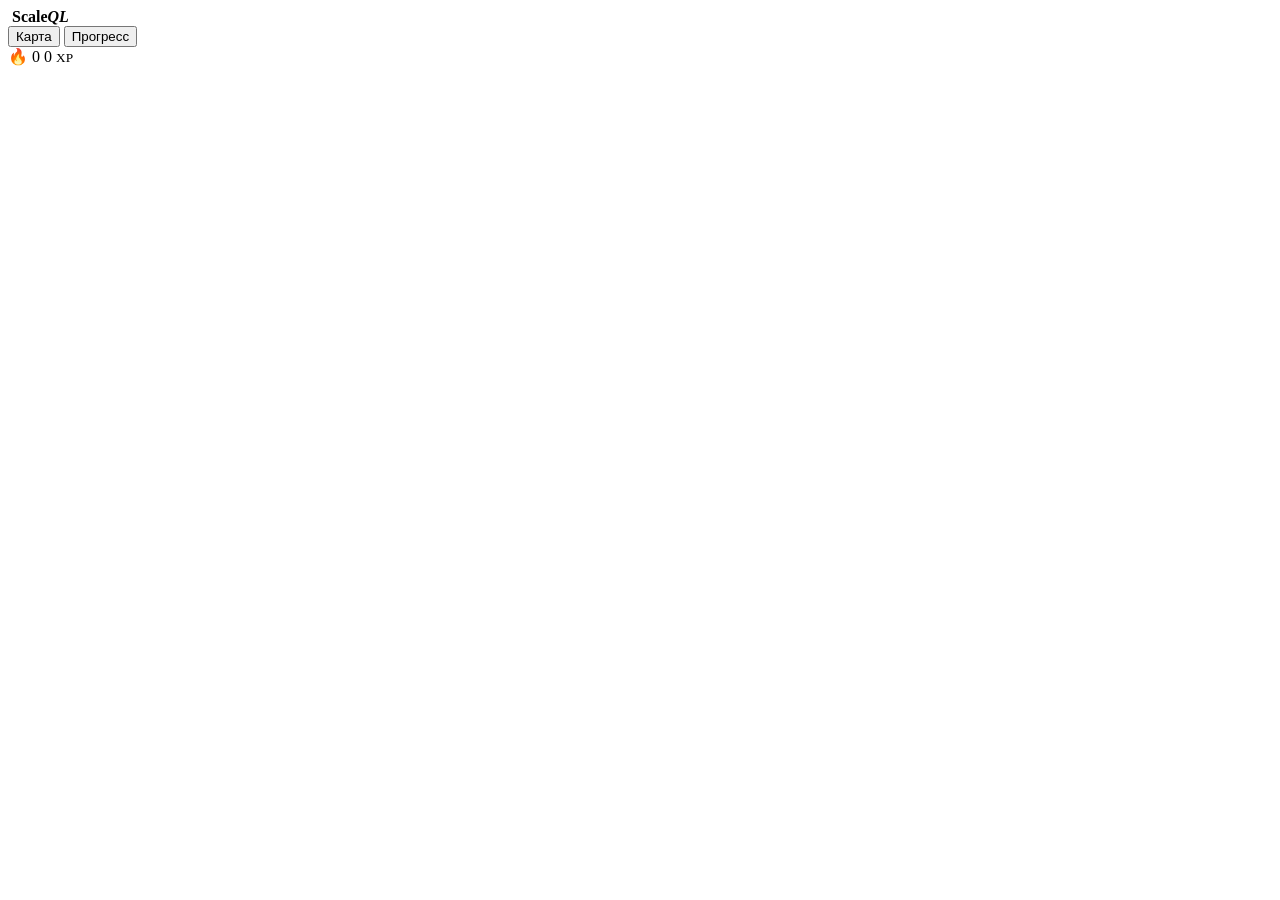
==== platform/static/index.html @ 61014d0f "ScaleQL: тренажёр аналитика на SQL 14 юнитов, 41 задача с автопроверкой, 25 тестов поверх учебной ба" ====
<!doctype html>
<html lang="ru">
<head>
<meta charset="utf-8">
<meta name="viewport" content="width=device-width, initial-scale=1">
<title>ScaleQL — тренажёр аналитика</title>
<link rel="icon" href="/static/logo.svg">
<link rel="stylesheet" href="/static/app.css">
</head>
<body>
<header>
  <div class="brand" onclick="show('map')">
    <img src="/static/logo.svg" alt="">
    <b>Scale<i>QL</i></b>
  </div>
  <div class="tabs">
    <button class="tab" data-v="map" onclick="show('map')">Карта</button>
    <button class="tab" data-v="stats" onclick="show('stats')">Прогресс</button>
  </div>
  <span class="spacer"></span>
  <span class="stat flame" id="streak" title="дней подряд">🔥 0</span>
  <span class="stat xp" id="xp" title="опыт">0 <small>XP</small></span>
</header>
<div id="view"></div>
<script src="/static/app.js"></script>
</body>
</html>
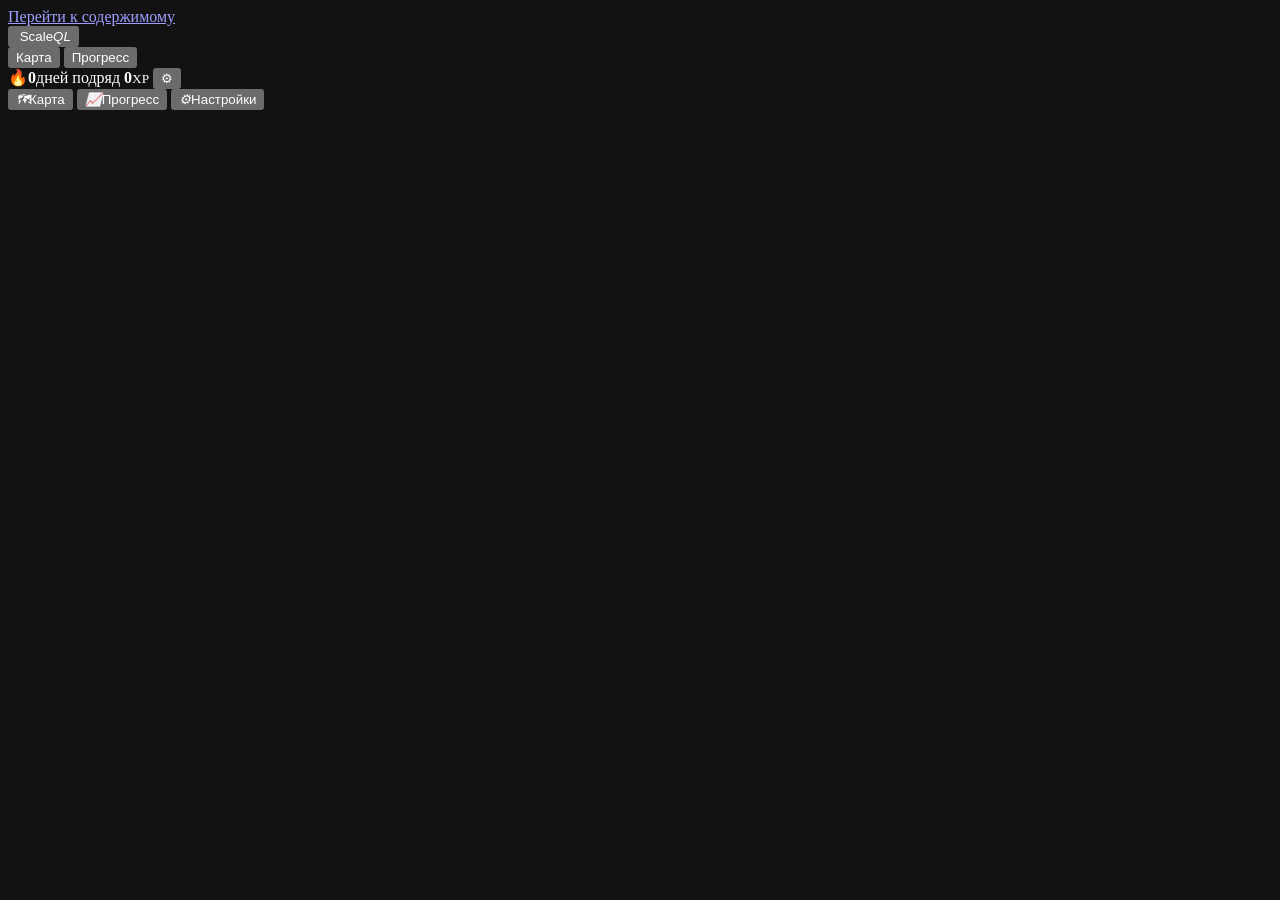
==== commit 22dd5ff1: "Публикация на GitHub Pages, логи напоминаний без chat_id Co-Authored-By: Claude Opus 5 <noreply@anth" ====
--- a/platform/static/index.html
+++ b/platform/static/index.html
@@ -2,26 +2,55 @@
 <html lang="ru">
 <head>
 <meta charset="utf-8">
-<meta name="viewport" content="width=device-width, initial-scale=1">
+<meta name="viewport" content="width=device-width, initial-scale=1, viewport-fit=cover">
+<meta name="color-scheme" content="dark">
+<meta name="theme-color" content="#10131c">
 <title>ScaleQL — тренажёр аналитика</title>
 <link rel="icon" href="/static/logo.svg">
-<link rel="stylesheet" href="/static/app.css">
+<link rel="preload" href="/static/fonts/nunito-cyr.woff2" as="font" type="font/woff2" crossorigin>
+<link rel="stylesheet" href="/static/css/tokens.css">
+<link rel="stylesheet" href="/static/css/base.css">
+<link rel="stylesheet" href="/static/css/components.css">
+<link rel="stylesheet" href="/static/css/views.css">
 </head>
 <body>
-<header>
-  <div class="brand" onclick="show('map')">
+<a class="skip-link" href="#view">Перейти к содержимому</a>
+
+<header class="app-header">
+  <button class="brand" id="brandBtn" aria-label="ScaleQL, на карту курса">
     <img src="/static/logo.svg" alt="">
-    <b>Scale<i>QL</i></b>
+    <span>Scale<i>QL</i></span>
+  </button>
+
+  <nav class="nav" aria-label="Разделы">
+    <button class="nav__item" data-view="map">Карта</button>
+    <button class="nav__item" data-view="stats">Прогресс</button>
+  </nav>
+
+  <span class="spacer"></span>
+
+  <div class="hud">
+    <span class="stat stat--streak" id="hudStreak" title="Дней подряд с занятиями">
+      <span aria-hidden="true">🔥</span><b>0</b><span class="visually-hidden">дней подряд</span>
+    </span>
+    <span class="stat stat--xp" id="hudXp" title="Накопленный опыт">
+      <b>0</b><small>XP</small>
+    </span>
+    <button class="icon-btn" id="settingsBtn" aria-label="Настройки" title="Настройки">⚙</button>
   </div>
-  <div class="tabs">
-    <button class="tab" data-v="map" onclick="show('map')">Карта</button>
-    <button class="tab" data-v="stats" onclick="show('stats')">Прогресс</button>
-  </div>
-  <span class="spacer"></span>
-  <span class="stat flame" id="streak" title="дней подряд">🔥 0</span>
-  <span class="stat xp" id="xp" title="опыт">0 <small>XP</small></span>
 </header>
-<div id="view"></div>
-<script src="/static/app.js"></script>
+
+<main id="view" tabindex="-1"></main>
+
+<nav class="tabbar" aria-label="Разделы">
+  <button class="tabbar__item" data-view="map"><em aria-hidden="true">🗺</em>Карта</button>
+  <button class="tabbar__item" data-view="stats"><em aria-hidden="true">📈</em>Прогресс</button>
+  <button class="tabbar__item" data-view="settings"><em aria-hidden="true">⚙</em>Настройки</button>
+</nav>
+
+<div class="toasts" id="toasts" role="status" aria-live="polite"></div>
+<dialog class="dialog" id="dialog" aria-labelledby="dialogTitle"></dialog>
+
+<script type="module" src="/static/js/app.js"></script>
 </body>
 </html>
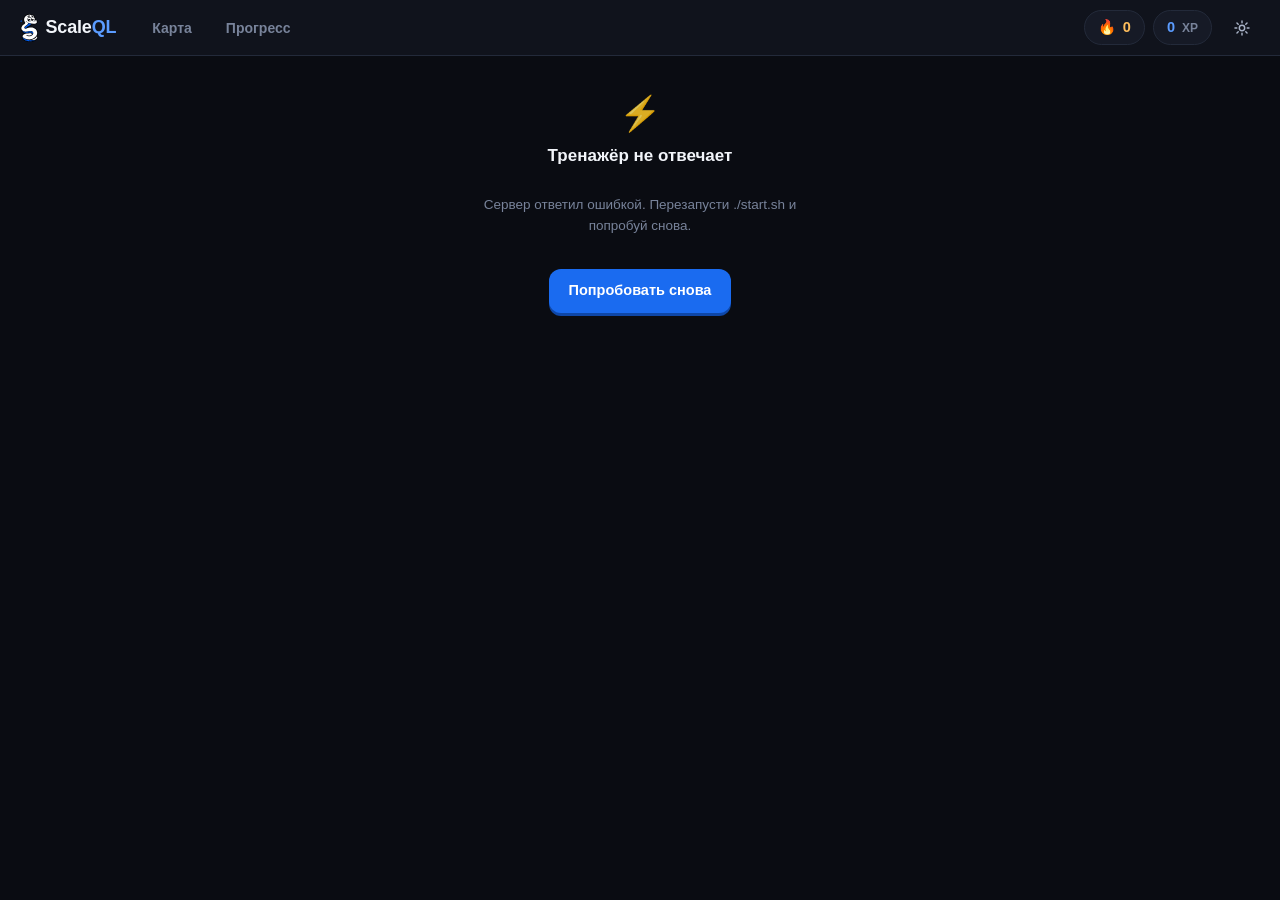
==== commit 3cbcbb18: "Редизайн интерфейса: шаги урока, дизайн-система, общий фронтенд Урок больше не выводится простынёй: " ====
--- a/platform/static/index.html
+++ b/platform/static/index.html
@@ -6,19 +6,31 @@
 <meta name="color-scheme" content="dark">
 <meta name="theme-color" content="#10131c">
 <title>ScaleQL — тренажёр аналитика</title>
-<link rel="icon" href="/static/logo.svg">
-<link rel="preload" href="/static/fonts/nunito-cyr.woff2" as="font" type="font/woff2" crossorigin>
-<link rel="stylesheet" href="/static/css/tokens.css">
-<link rel="stylesheet" href="/static/css/base.css">
-<link rel="stylesheet" href="/static/css/components.css">
-<link rel="stylesheet" href="/static/css/views.css">
+<meta name="description" content="Тренажёр SQL для аналитика данных: короткие уроки, задачи с автопроверкой и вопросы поверх настоящей базы.">
+<link rel="icon" href="logo.svg">
+<link rel="preload" href="fonts/nunito-cyr.woff2" as="font" type="font/woff2" crossorigin>
+<link rel="stylesheet" href="css/tokens.css">
+<link rel="stylesheet" href="css/base.css">
+<link rel="stylesheet" href="css/components.css">
+<link rel="stylesheet" href="css/views.css">
 </head>
 <body>
 <a class="skip-link" href="#view">Перейти к содержимому</a>
 
+<!-- Экран первой загрузки. Нужен только версии с базой в браузере:
+     движок весит несколько мегабайт, и молчать эти секунды нельзя. -->
+<div class="boot" id="boot" hidden>
+  <div class="boot__card">
+    <img class="boot__logo" src="logo.svg" alt="">
+    <b class="boot__brand">Scale<i>QL</i></b>
+    <p class="boot__msg" id="bootMsg">Загружаю движок базы…</p>
+    <div class="progress progress--lg boot__bar"><i class="progress__fill" id="bootBar" style="width:8%"></i></div>
+  </div>
+</div>
+
 <header class="app-header">
   <button class="brand" id="brandBtn" aria-label="ScaleQL, на карту курса">
-    <img src="/static/logo.svg" alt="">
+    <img src="logo.svg" alt="">
     <span>Scale<i>QL</i></span>
   </button>
 
@@ -36,21 +48,21 @@
     <span class="stat stat--xp" id="hudXp" title="Накопленный опыт">
       <b>0</b><small>XP</small>
     </span>
-    <button class="icon-btn" id="settingsBtn" aria-label="Настройки" title="Настройки">⚙</button>
+    <button class="icon-btn" id="settingsBtn" aria-label="Настройки" title="Настройки"><svg viewBox="0 0 20 20" width="18" height="18" fill="none" stroke="currentColor" stroke-width="1.6" stroke-linecap="round" aria-hidden="true"><circle cx="10" cy="10" r="3"/><path d="M10 2.2v2M10 15.8v2M2.2 10h2M15.8 10h2M4.4 4.4l1.4 1.4M14.2 14.2l1.4 1.4M15.6 4.4l-1.4 1.4M5.8 14.2l-1.4 1.4"/></svg></button>
   </div>
 </header>
 
 <main id="view" tabindex="-1"></main>
 
 <nav class="tabbar" aria-label="Разделы">
-  <button class="tabbar__item" data-view="map"><em aria-hidden="true">🗺</em>Карта</button>
-  <button class="tabbar__item" data-view="stats"><em aria-hidden="true">📈</em>Прогресс</button>
-  <button class="tabbar__item" data-view="settings"><em aria-hidden="true">⚙</em>Настройки</button>
+  <button class="tabbar__item" data-view="map"><em aria-hidden="true"><svg viewBox="0 0 20 20" width="20" height="20" fill="none" stroke="currentColor" stroke-width="1.6" stroke-linejoin="round" aria-hidden="true"><path d="M2.6 5.4 7.4 3.4l5.2 2.2 4.8-2v11.2l-4.8 2-5.2-2.2-4.8 2z"/><path d="M7.4 3.4v13.2M12.6 5.6v13"/></svg></em>Карта</button>
+  <button class="tabbar__item" data-view="stats"><em aria-hidden="true"><svg viewBox="0 0 20 20" width="20" height="20" fill="none" stroke="currentColor" stroke-width="1.8" stroke-linecap="round" aria-hidden="true"><path d="M3.4 16.6h13.2M6 13.6V9M10 13.6V3.8M14 13.6v-3"/></svg></em>Прогресс</button>
+  <button class="tabbar__item" data-view="settings"><em aria-hidden="true"><svg viewBox="0 0 20 20" width="18" height="18" fill="none" stroke="currentColor" stroke-width="1.6" stroke-linecap="round" aria-hidden="true"><circle cx="10" cy="10" r="3"/><path d="M10 2.2v2M10 15.8v2M2.2 10h2M15.8 10h2M4.4 4.4l1.4 1.4M14.2 14.2l1.4 1.4M15.6 4.4l-1.4 1.4M5.8 14.2l-1.4 1.4"/></svg></em>Настройки</button>
 </nav>
 
 <div class="toasts" id="toasts" role="status" aria-live="polite"></div>
 <dialog class="dialog" id="dialog" aria-labelledby="dialogTitle"></dialog>
 
-<script type="module" src="/static/js/app.js"></script>
+<script type="module" src="js/app.js"></script>
 </body>
 </html>
--- a/platform/static/css/tokens.css
+++ b/platform/static/css/tokens.css
@@ -0,0 +1,102 @@
+/* ScaleQL · design tokens
+   Одно место, где живут цвет, размер, ритм и движение.
+   В компонентах не должно быть ни одного «случайного» значения. */
+
+:root{
+  /* ── палитра: нейтрали ────────────────────────────────── */
+  --c-bg:        #0a0c12;   /* фон приложения                */
+  --c-elev-1:    #10131c;   /* шапка, карточки               */
+  --c-elev-2:    #161a26;   /* поля ввода, вложенные блоки   */
+  --c-elev-3:    #1e2434;   /* hover, чипы                   */
+  --c-code:      #070910;   /* редактор и блоки кода         */
+  --c-line:      #232a3a;
+  --c-line-hi:   #313a50;
+
+  --c-tx:        #f2f5fa;   /* основной текст                */
+  --c-tx-2:      #a8b2c6;   /* вторичный, 9.9:1              */
+  --c-tx-3:      #78839a;   /* подписи, 5.5:1                */
+
+  /* ── палитра: смысловые цвета ─────────────────────────── */
+  --brand-800:   #0e47a8;   /* тень «нажатия»                */
+  --brand-600:   #1a6bf0;   /* фон основной кнопки, 4.8:1 с белым */
+  --brand-500:   #2f80ff;   /* hover                         */
+  --brand-400:   #5b9cff;   /* текст и иконки на тёмном      */
+  --brand-tint:  rgba(47,128,255,.13);
+  --brand-tint-2:rgba(47,128,255,.24);
+
+  --ok-800:      #0f6b3a;
+  --ok-600:      #17914f;
+  --ok-500:      #22b567;
+  --ok-400:      #4bd68b;
+  --ok-tint:     rgba(34,181,103,.13);
+
+  --warn-500:    #f0a02c;
+  --warn-400:    #ffbe5c;
+  --warn-tint:   rgba(240,160,44,.14);
+
+  --bad-800:     #8a2727;
+  --bad-600:     #c93b3b;
+  --bad-500:     #e05252;
+  --bad-400:     #ff8b8b;
+  --bad-tint:    rgba(224,82,82,.13);
+
+  /* подсветка синтаксиса */
+  --syn-kw:  #6cc4ff;
+  --syn-fn:  #c9a6ff;
+  --syn-str: #8fe388;
+  --syn-num: #ffb86b;
+  --syn-com: #5f6a79;
+
+  /* ── шрифты ───────────────────────────────────────────── */
+  --font: Nunito, -apple-system, BlinkMacSystemFont, "Segoe UI", Roboto, sans-serif;
+  --mono: ui-monospace, SFMono-Regular, Menlo, Consolas, monospace;
+
+  --fs-display: clamp(26px, 5.2vw, 34px);
+  --fs-h1:      clamp(22px, 4.4vw, 27px);
+  --fs-h2:      clamp(19px, 3.4vw, 22px);
+  --fs-h3:      17px;
+  --fs-body:    15.5px;
+  --fs-sm:      13.5px;
+  --fs-xs:      12px;
+  --fs-code:    13.4px;
+
+  --lh-tight: 1.2;
+  --lh-head:  1.28;
+  --lh-body:  1.62;
+
+  --w-reg: 400; --w-med: 600; --w-bold: 700; --w-black: 800;
+  --track-caps: .09em;
+
+  /* ── ритм ─────────────────────────────────────────────── */
+  --sp-1: 4px;  --sp-2: 8px;  --sp-3: 12px; --sp-4: 16px;
+  --sp-5: 20px; --sp-6: 24px; --sp-7: 32px; --sp-8: 40px;
+  --sp-9: 48px; --sp-10: 64px;
+
+  /* ── форма ────────────────────────────────────────────── */
+  --r-sm: 8px; --r-md: 12px; --r-lg: 16px; --r-xl: 20px; --r-full: 999px;
+
+  --sh-sm: 0 1px 2px rgba(0,0,0,.35);
+  --sh-md: 0 6px 18px -6px rgba(0,0,0,.55);
+  --sh-lg: 0 18px 42px -14px rgba(0,0,0,.7);
+  --push:  0 3px 0 #080a10;          /* «объём» кнопки       */
+
+  --ring: 0 0 0 2px var(--c-bg), 0 0 0 4px var(--brand-400);
+
+  /* ── движение ─────────────────────────────────────────── */
+  --dur-1: 110ms; --dur-2: 190ms; --dur-3: 320ms;
+  --ease: cubic-bezier(.32,.72,.32,1);
+  --ease-out: cubic-bezier(.16,1,.3,1);
+
+  /* ── размеры каркаса ──────────────────────────────────── */
+  --header-h: 56px;
+  --tabbar-h: 60px;
+  --measure: 68ch;          /* комфортная длина строки       */
+  --col-narrow: 620px;
+  --col-wide: 900px;
+  --tap: 44px;              /* минимальная кнопка под палец  */
+  --safe-b: env(safe-area-inset-bottom, 0px);
+}
+
+@media (prefers-reduced-motion: reduce){
+  :root{ --dur-1: 0ms; --dur-2: 0ms; --dur-3: 0ms; }
+}
--- a/platform/static/css/base.css
+++ b/platform/static/css/base.css
@@ -0,0 +1,93 @@
+/* ScaleQL · база: сброс, типографика, оформление учебного текста */
+
+@import url('/static/fonts/nunito.css');
+
+*,*::before,*::after{ box-sizing:border-box }
+html{ height:100%; -webkit-text-size-adjust:100% }
+
+body{
+  min-height:100%; margin:0;
+  background:var(--c-bg); color:var(--c-tx);
+  font:var(--w-reg) var(--fs-body)/var(--lh-body) var(--font);
+  -webkit-font-smoothing:antialiased; text-rendering:optimizeLegibility;
+  display:flex; flex-direction:column; height:100%; overflow:hidden;
+}
+
+h1,h2,h3,h4{ margin:0; font-weight:var(--w-black); letter-spacing:-.015em; line-height:var(--lh-head) }
+h1{ font-size:var(--fs-h1) } h2{ font-size:var(--fs-h2) } h3{ font-size:var(--fs-h3) }
+p{ margin:0 0 var(--sp-3) }
+b,strong{ font-weight:var(--w-black) }
+a{ color:var(--brand-400) }
+img,svg{ max-width:100% }
+button,input,select,textarea{ font-family:inherit; font-size:inherit; color:inherit }
+button{ cursor:pointer }
+code,pre,.mono{ font-family:var(--mono) }
+ul,ol{ margin:0 0 var(--sp-3); padding-left:1.25em }
+li{ margin-bottom:var(--sp-1) }
+
+:focus{ outline:none }
+:focus-visible{ box-shadow:var(--ring); border-radius:var(--r-sm) }
+
+::selection{ background:var(--brand-tint-2); color:#fff }
+
+/* полосы прокрутки — тише и тоньше */
+*{ scrollbar-width:thin; scrollbar-color:var(--c-line-hi) transparent }
+::-webkit-scrollbar{ width:10px; height:10px }
+::-webkit-scrollbar-thumb{ background:var(--c-line-hi); border:3px solid transparent;
+  background-clip:content-box; border-radius:var(--r-full) }
+::-webkit-scrollbar-thumb:hover{ background:#3d4763; background-clip:content-box }
+::-webkit-scrollbar-track{ background:transparent }
+
+.visually-hidden{
+  position:absolute; width:1px; height:1px; margin:-1px; padding:0;
+  overflow:hidden; clip:rect(0 0 0 0); white-space:nowrap; border:0;
+}
+.skip-link{
+  position:absolute; left:var(--sp-3); top:-100px; z-index:100;
+  background:var(--brand-600); color:#fff; font-weight:var(--w-black);
+  padding:var(--sp-3) var(--sp-4); border-radius:var(--r-md);
+  transition:top var(--dur-2) var(--ease);
+}
+.skip-link:focus{ top:var(--sp-3) }
+
+/* ── учебный текст (HTML приходит из curriculum.py) ────── */
+.prose{ max-width:var(--measure) }
+.prose > p{ color:#dbe1ec; margin:0 0 var(--sp-4) }
+.prose > p:last-child{ margin-bottom:0 }
+.prose h3{ margin:var(--sp-6) 0 var(--sp-3); font-size:var(--fs-h3) }
+.prose code{
+  background:var(--c-elev-3); color:#bcd9ff; border:1px solid var(--c-line);
+  padding:1px 6px; border-radius:var(--r-sm); font-size:.87em; white-space:nowrap;
+}
+/* правило-акцент */
+.prose p.rule, .prose .rule{
+  border-left:3px solid var(--brand-500);
+  background:var(--brand-tint);
+  border-radius:0 var(--r-md) var(--r-md) 0;
+  padding:var(--sp-3) var(--sp-4);
+  color:#d8e6ff; margin:0 0 var(--sp-4);
+}
+.prose p.rule code, .prose .rule code{ background:rgba(0,0,0,.28) }
+/* таблица-глоссарий */
+.prose table.g{ border-collapse:collapse; width:100%; margin:0 0 var(--sp-4) }
+.prose table.g td{
+  border-top:1px solid var(--c-line); padding:var(--sp-2) var(--sp-2);
+  color:#dbe1ec; font-size:var(--fs-sm); line-height:1.5; vertical-align:top;
+}
+.prose table.g tr:first-child td{ border-top:0 }
+.prose table.g td:first-child{ width:34%; white-space:nowrap }
+/* каркас конструкции */
+.prose pre.skel{
+  background:var(--c-code); border:1px solid var(--c-line); border-radius:var(--r-md);
+  padding:var(--sp-3) var(--sp-4); margin:0 0 var(--sp-4);
+  font-size:var(--fs-code); color:#9fb0c4; overflow-x:auto; line-height:1.6;
+}
+/* схема */
+.prose figure.dia{
+  margin:0 0 var(--sp-5); padding:var(--sp-4);
+  background:var(--c-elev-2); border:1px solid var(--c-line); border-radius:var(--r-lg);
+}
+.prose figure.dia svg{ width:100%; height:auto; display:block }
+.prose figure.dia figcaption{
+  margin-top:var(--sp-3); color:var(--c-tx-3); font-size:var(--fs-sm); line-height:1.5;
+}
--- a/platform/static/css/components.css
+++ b/platform/static/css/components.css
@@ -0,0 +1,331 @@
+/* ScaleQL · компоненты. Всё, что встречается больше одного раза. */
+
+/* ══ КНОПКИ ═══════════════════════════════════════════════ */
+.btn{
+  --btn-bg:var(--c-elev-3); --btn-tx:var(--c-tx); --btn-shadow:var(--push);
+  position:relative; display:inline-flex; align-items:center; justify-content:center;
+  gap:var(--sp-2); min-height:var(--tap);
+  padding:var(--sp-3) var(--sp-5);
+  background:var(--btn-bg); color:var(--btn-tx);
+  border:0; border-radius:var(--r-md);
+  font-weight:var(--w-black); font-size:14.5px; line-height:1.15; white-space:nowrap;
+  box-shadow:var(--btn-shadow);
+  transition:transform var(--dur-1) var(--ease), filter var(--dur-1) var(--ease),
+             box-shadow var(--dur-1) var(--ease), background var(--dur-1) var(--ease);
+}
+.btn:hover:not(:disabled){ filter:brightness(1.14) }
+.btn:active:not(:disabled){ transform:translateY(3px); box-shadow:0 0 0 var(--btn-shadow-c, #080a10) }
+.btn:disabled{ opacity:.42; cursor:not-allowed; box-shadow:none; transform:none }
+
+.btn--primary{ --btn-bg:var(--brand-600); --btn-tx:#fff; --btn-shadow:0 3px 0 var(--brand-800); --btn-shadow-c:var(--brand-800) }
+.btn--success{ --btn-bg:var(--ok-600); --btn-tx:#fff; --btn-shadow:0 3px 0 var(--ok-800);   --btn-shadow-c:var(--ok-800) }
+.btn--danger { --btn-bg:var(--bad-600); --btn-tx:#fff; --btn-shadow:0 3px 0 var(--bad-800); --btn-shadow-c:var(--bad-800) }
+.btn--ghost{
+  --btn-bg:transparent; --btn-tx:var(--c-tx-2); --btn-shadow:none;
+  border:1px solid var(--c-line);
+}
+.btn--ghost:hover:not(:disabled){ background:var(--c-elev-2); color:var(--c-tx); filter:none }
+.btn--ghost:active:not(:disabled){ transform:none; box-shadow:none }
+.btn--quiet{
+  --btn-bg:transparent; --btn-tx:var(--c-tx-3); --btn-shadow:none;
+  min-height:auto; padding:var(--sp-2) var(--sp-3); font-weight:var(--w-bold); font-size:var(--fs-sm);
+}
+.btn--quiet:hover:not(:disabled){ color:var(--c-tx); background:var(--c-elev-2); filter:none }
+.btn--quiet:active:not(:disabled){ transform:none; box-shadow:none }
+.btn--sm{ min-height:36px; padding:var(--sp-2) var(--sp-3); font-size:var(--fs-sm); border-radius:var(--r-sm) }
+.btn--lg{ min-height:52px; padding:var(--sp-4) var(--sp-6); font-size:16.5px; border-radius:var(--r-lg) }
+.btn--block{ width:100% }
+.btn__icon{ font-size:1.1em; line-height:1 }
+
+/* иконочная кнопка */
+.icon-btn{
+  display:inline-grid; place-items:center; width:var(--tap); height:var(--tap);
+  background:transparent; border:0; border-radius:var(--r-md);
+  color:var(--c-tx-2); font-size:18px; line-height:1;
+  transition:background var(--dur-1) var(--ease), color var(--dur-1) var(--ease);
+}
+.icon-btn:hover{ background:var(--c-elev-2); color:var(--c-tx) }
+
+/* ══ КАРТОЧКИ ═════════════════════════════════════════════ */
+.card{
+  background:var(--c-elev-1); border:1px solid var(--c-line);
+  border-radius:var(--r-lg); padding:var(--sp-5);
+}
+.card--flat{ background:var(--c-elev-2) }
+.card--pad-sm{ padding:var(--sp-4) }
+.card__head{ display:flex; align-items:center; gap:var(--sp-3); margin-bottom:var(--sp-4) }
+.card__title{ margin:0 0 6px; font-size:var(--fs-h3); font-weight:var(--w-black) }
+.card__sub{ margin:0 0 var(--sp-3); color:var(--c-tx-3); font-size:var(--fs-sm); line-height:1.55 }
+
+/* ══ ПОДПИСИ, БЕЙДЖИ, ЧИПЫ ════════════════════════════════ */
+.label{
+  font-size:var(--fs-xs); font-weight:var(--w-black);
+  letter-spacing:var(--track-caps); text-transform:uppercase; color:var(--c-tx-3);
+}
+.badge{
+  display:inline-flex; align-items:center; gap:6px;
+  padding:4px 10px; border-radius:var(--r-full);
+  background:var(--c-elev-3); color:var(--c-tx-2);
+  font-size:var(--fs-xs); font-weight:var(--w-black); line-height:1.5; white-space:nowrap;
+}
+.badge--brand{ background:var(--brand-tint); color:var(--brand-400) }
+.badge--ok   { background:var(--ok-tint);    color:var(--ok-400) }
+.badge--warn { background:var(--warn-tint);  color:var(--warn-400) }
+.badge--bad  { background:var(--bad-tint);   color:var(--bad-400) }
+
+.chip{
+  display:inline-flex; align-items:center; gap:6px; min-height:32px;
+  padding:0 10px; border-radius:var(--r-sm);
+  background:var(--c-elev-1); border:1px solid var(--c-line);
+  color:#a9bad2; font-family:var(--mono); font-size:var(--fs-xs);
+  transition:border-color var(--dur-1) var(--ease), color var(--dur-1) var(--ease);
+}
+button.chip:hover{ border-color:var(--brand-500); color:#d3e6ff }
+
+/* показатель в шапке */
+.stat{
+  display:inline-flex; align-items:center; gap:7px;
+  padding:6px 13px; border-radius:var(--r-full);
+  background:var(--c-elev-2); border:1px solid var(--c-line);
+  font-weight:var(--w-black); font-size:14.5px; line-height:1.5; white-space:nowrap;
+}
+.stat--streak{ color:var(--warn-400) }
+.stat--xp{ color:var(--brand-400) }
+.stat small{ color:var(--c-tx-3); font-size:var(--fs-xs); font-weight:var(--w-bold) }
+.stat.is-bumped{ animation:bump var(--dur-3) var(--ease-out) }
+@keyframes bump{ 0%{transform:scale(1)} 40%{transform:scale(1.16)} 100%{transform:scale(1)} }
+
+/* ══ ПРОГРЕСС ═════════════════════════════════════════════ */
+.progress{
+  --h:8px;
+  height:var(--h); border-radius:var(--r-full);
+  background:var(--c-elev-3); overflow:hidden;
+}
+.progress__fill{
+  display:block; height:100%; border-radius:var(--r-full);
+  background:linear-gradient(90deg, var(--brand-600), var(--brand-500));
+  transition:width var(--dur-3) var(--ease-out);
+}
+.progress--ok .progress__fill{ background:linear-gradient(90deg, var(--ok-600), var(--ok-500)) }
+.progress--warm .progress__fill{ background:linear-gradient(90deg, var(--warn-500), var(--warn-400)) }
+.progress--lg{ --h:12px }
+.progress--muted .progress__fill{ background:var(--c-line-hi) }
+
+.progress-row{ display:flex; align-items:center; gap:var(--sp-3) }
+.progress-row .progress{ flex:1 }
+.progress-row__num{ font-size:var(--fs-sm); font-weight:var(--w-black); color:var(--c-tx-2); white-space:nowrap }
+
+/* кольцо дневной цели */
+.ring{ display:grid; place-items:center; position:relative; width:76px; height:76px; flex:0 0 auto }
+.ring svg{ transform:rotate(-90deg); width:100%; height:100% }
+.ring__track{ fill:none; stroke:var(--c-elev-3); stroke-width:8 }
+.ring__bar{ fill:none; stroke:var(--warn-500); stroke-width:8; stroke-linecap:round;
+  transition:stroke-dashoffset var(--dur-3) var(--ease-out) }
+.ring.is-done .ring__bar{ stroke:var(--ok-500) }
+.ring__val{ position:absolute; font-weight:var(--w-black); font-size:16px; line-height:1 }
+.ring__val small{ display:block; font-size:10px; color:var(--c-tx-3); margin-top:2px; letter-spacing:.04em }
+
+/* ══ ПОЛЯ ВВОДА ═══════════════════════════════════════════ */
+.field{ display:flex; flex-direction:column; gap:6px }
+.field__label{ font-size:var(--fs-sm); font-weight:var(--w-black); color:var(--c-tx-2) }
+.field__hint{ font-size:var(--fs-xs); color:var(--c-tx-3) }
+.field__error{ font-size:var(--fs-xs); color:var(--bad-400); font-weight:var(--w-bold) }
+.input{
+  min-height:var(--tap); padding:var(--sp-2) var(--sp-3);
+  background:var(--c-elev-2); border:1px solid var(--c-line); border-radius:var(--r-md);
+  color:var(--c-tx); font-weight:var(--w-bold);
+  transition:border-color var(--dur-1) var(--ease);
+}
+.input:hover{ border-color:var(--c-line-hi) }
+.input:focus-visible{ border-color:var(--brand-500); box-shadow:0 0 0 3px var(--brand-tint) }
+.input--num{ width:96px }
+.input[aria-invalid="true"]{ border-color:var(--bad-500) }
+
+/* ══ СООБЩЕНИЯ ════════════════════════════════════════════ */
+.alert{
+  display:flex; gap:var(--sp-3); align-items:flex-start;
+  padding:var(--sp-3) var(--sp-4); border-radius:var(--r-md);
+  border:1px solid var(--c-line); background:var(--c-elev-2); color:#d3dbe8;
+  font-size:14.4px; line-height:1.55;
+}
+.alert__icon{ flex:0 0 auto; font-size:16px; line-height:1.4 }
+.alert__body{ min-width:0; flex:1 }
+.alert__title{ font-weight:var(--w-black); display:block; margin-bottom:2px }
+.alert--ok  { background:var(--ok-tint);  border-color:rgba(34,181,103,.35); color:#c8f0da }
+.alert--bad { background:var(--bad-tint); border-color:rgba(224,82,82,.35);  color:#f6cfcf }
+.alert--info{ background:var(--brand-tint); border-color:rgba(47,128,255,.3); color:#d4e5ff }
+.alert--warn{ background:var(--warn-tint); border-color:rgba(240,160,44,.3); color:#f7e0bd }
+.alert details{ margin-top:var(--sp-2) }
+.alert summary{ cursor:pointer; font-size:var(--fs-xs); font-weight:var(--w-black);
+  color:var(--c-tx-3); letter-spacing:.02em }
+.alert summary:hover{ color:var(--c-tx-2) }
+.alert pre{
+  margin:var(--sp-2) 0 0; padding:var(--sp-2) var(--sp-3);
+  background:rgba(0,0,0,.35); border-radius:var(--r-sm);
+  font-size:var(--fs-xs); color:#b9c4d4; white-space:pre-wrap; word-break:break-word;
+}
+
+/* подсказка к задаче */
+.hint{
+  display:flex; gap:var(--sp-3); padding:var(--sp-3) var(--sp-4);
+  background:var(--warn-tint); border:1px solid rgba(240,160,44,.28);
+  border-radius:var(--r-md); color:#f2ddb9; font-size:14.4px; line-height:1.55;
+  animation:slide-in var(--dur-2) var(--ease-out);
+}
+.hint b{ color:var(--warn-400) }
+@keyframes slide-in{ from{ opacity:0; transform:translateY(-6px) } to{ opacity:1; transform:none } }
+
+/* ══ ТЕСТ: ВАРИАНТЫ ОТВЕТА ════════════════════════════════ */
+.options{ display:flex; flex-direction:column; gap:var(--sp-2); margin:0 0 var(--sp-4) }
+.option{
+  display:flex; align-items:flex-start; gap:var(--sp-3);
+  width:100%; min-height:var(--tap); padding:var(--sp-3) var(--sp-4);
+  text-align:left; background:var(--c-elev-2);
+  border:2px solid var(--c-line); border-radius:var(--r-md);
+  color:var(--c-tx); font-size:15px; font-weight:var(--w-med); line-height:1.5;
+  transition:border-color var(--dur-1) var(--ease), background var(--dur-1) var(--ease),
+             transform var(--dur-1) var(--ease);
+}
+.option:hover:not(:disabled){ border-color:var(--c-line-hi); background:var(--c-elev-3) }
+.option:active:not(:disabled){ transform:scale(.99) }
+.option:disabled{ cursor:default }
+.option__key{
+  flex:0 0 auto; display:grid; place-items:center;
+  width:24px; height:24px; margin-top:1px; border-radius:var(--r-sm);
+  background:var(--c-elev-3); color:var(--c-tx-3);
+  font-size:var(--fs-xs); font-weight:var(--w-black);
+}
+.option__text{ flex:1; min-width:0 }
+.option__mark{ flex:0 0 auto; font-size:16px; line-height:1.4; opacity:0 }
+.option.is-right{ border-color:var(--ok-500); background:var(--ok-tint) }
+.option.is-right .option__key{ background:var(--ok-600); color:#fff }
+.option.is-right .option__mark{ opacity:1; color:var(--ok-400) }
+.option.is-wrong{ border-color:var(--bad-500); background:var(--bad-tint) }
+.option.is-wrong .option__key{ background:var(--bad-600); color:#fff }
+.option.is-wrong .option__mark{ opacity:1; color:var(--bad-400) }
+.option.is-right.is-picked{ animation:pop-ok var(--dur-3) var(--ease-out) }
+@keyframes pop-ok{ 0%{transform:scale(1)} 45%{transform:scale(1.02)} 100%{transform:scale(1)} }
+
+/* ══ КОД И ТАБЛИЦЫ ════════════════════════════════════════ */
+.code{
+  margin:0; padding:var(--sp-4); background:var(--c-code);
+  border-radius:var(--r-md); overflow-x:auto;
+  font-size:var(--fs-code); line-height:1.62; color:var(--c-tx);
+}
+/* подсветка общая для блоков кода и слоя редактора */
+.code .k, .editor__hl .k{ color:var(--syn-kw); font-weight:var(--w-bold) }
+.code .s, .editor__hl .s{ color:var(--syn-str) }
+.code .n, .editor__hl .n{ color:var(--syn-num) }
+.code .f, .editor__hl .f{ color:var(--syn-fn) }
+.code .c, .editor__hl .c{ color:var(--syn-com); font-style:italic }
+
+.table-wrap{ overflow:auto; border:1px solid var(--c-line); border-radius:var(--r-md); max-height:42vh }
+.table{ border-collapse:collapse; width:100%; font-size:var(--fs-sm) }
+.table th{
+  position:sticky; top:0; z-index:1;
+  background:var(--c-elev-3); color:#b3bed1; text-align:left;
+  padding:var(--sp-2) var(--sp-3); border-bottom:1px solid var(--c-line);
+  font-weight:var(--w-black); white-space:nowrap;
+}
+.table td{
+  padding:7px var(--sp-3); border-bottom:1px solid rgba(255,255,255,.045);
+  white-space:nowrap; font-family:var(--mono); font-size:12.6px; color:#dbe1ec;
+}
+.table tr:last-child td{ border-bottom:0 }
+.table tbody tr:hover td{ background:rgba(255,255,255,.028) }
+.table .null{ color:var(--c-tx-3); font-style:italic }
+.table-note{ margin-top:var(--sp-2); color:var(--c-tx-3); font-size:var(--fs-xs) }
+
+/* ══ СОСТОЯНИЯ ════════════════════════════════════════════ */
+.state{
+  display:flex; flex-direction:column; align-items:center; gap:var(--sp-3);
+  padding:var(--sp-8) var(--sp-5); text-align:center; color:var(--c-tx-3);
+}
+.state__art{ font-size:34px; line-height:1; opacity:.85 }
+.state__title{ font-size:var(--fs-h3); font-weight:var(--w-black); color:var(--c-tx) }
+.state__text{ max-width:42ch; font-size:var(--fs-sm); line-height:1.6 }
+.state .btn{ margin-top:var(--sp-2) }
+
+.skeleton{
+  background:linear-gradient(90deg, var(--c-elev-2) 25%, var(--c-elev-3) 37%, var(--c-elev-2) 63%);
+  background-size:400% 100%; border-radius:var(--r-sm);
+  animation:shimmer 1.3s linear infinite;
+}
+@keyframes shimmer{ from{ background-position:100% 0 } to{ background-position:0 0 } }
+.skeleton--line{ height:12px; margin-bottom:var(--sp-2) }
+.skeleton--title{ height:22px; width:52%; margin-bottom:var(--sp-4) }
+.skeleton--node{ height:78px; border-radius:var(--r-lg); margin-bottom:var(--sp-3) }
+@media (prefers-reduced-motion: reduce){ .skeleton{ animation:none } }
+
+.spinner{
+  display:inline-block; width:15px; height:15px; vertical-align:-2px;
+  border:2px solid var(--c-line-hi); border-top-color:var(--brand-400);
+  border-radius:50%; animation:spin .7s linear infinite;
+}
+@keyframes spin{ to{ transform:rotate(360deg) } }
+@media (prefers-reduced-motion: reduce){ .spinner{ animation-duration:2s } }
+
+/* ══ ТОСТЫ ════════════════════════════════════════════════ */
+.toasts{
+  position:fixed; left:50%; transform:translateX(-50%);
+  bottom:calc(var(--sp-6) + var(--safe-b)); z-index:60;
+  /* на экране урока внизу стоит панель действий — тост не должен её накрывать */
+  display:flex; flex-direction:column; align-items:center; gap:var(--sp-2);
+  pointer-events:none;
+}
+body.is-unit .toasts{ bottom:calc(96px + var(--safe-b)) }
+.toast{
+  display:flex; align-items:center; gap:var(--sp-2);
+  padding:var(--sp-3) var(--sp-5); border-radius:var(--r-full);
+  background:var(--c-elev-3); color:var(--c-tx); border:1px solid var(--c-line-hi);
+  font-weight:var(--w-black); font-size:14.5px; box-shadow:var(--sh-lg);
+  animation:toast-in var(--dur-3) var(--ease-out);
+}
+.toast--ok  { background:var(--ok-600);  border-color:var(--ok-800);  color:#fff }
+.toast--bad { background:var(--bad-600); border-color:var(--bad-800); color:#fff }
+.toast--xp  { background:var(--brand-600); border-color:var(--brand-800); color:#fff }
+.toast.is-out{ animation:toast-out var(--dur-2) var(--ease) forwards }
+@keyframes toast-in{ from{ opacity:0; transform:translateY(14px) scale(.96) } to{ opacity:1; transform:none } }
+@keyframes toast-out{ to{ opacity:0; transform:translateY(8px) } }
+
+/* ══ ДИАЛОГ ═══════════════════════════════════════════════ */
+.dialog{
+  border:1px solid var(--c-line); border-radius:var(--r-xl);
+  background:var(--c-elev-1); color:var(--c-tx);
+  padding:0; width:min(520px, calc(100vw - 32px)); box-shadow:var(--sh-lg);
+}
+.dialog::backdrop{ background:rgba(4,6,12,.7); backdrop-filter:blur(3px) }
+.dialog__head{
+  display:flex; align-items:center; gap:var(--sp-3);
+  padding:var(--sp-4) var(--sp-5); border-bottom:1px solid var(--c-line);
+}
+.dialog__title{ flex:1; font-size:var(--fs-h3); font-weight:var(--w-black) }
+.dialog__body{ padding:var(--sp-5); max-height:70vh; overflow:auto }
+.dialog__foot{
+  display:flex; gap:var(--sp-2); justify-content:flex-end;
+  padding:var(--sp-4) var(--sp-5); border-top:1px solid var(--c-line);
+}
+.dialog[open]{ animation:dialog-in var(--dur-2) var(--ease-out) }
+@keyframes dialog-in{ from{ opacity:0; transform:translateY(10px) scale(.98) } to{ opacity:1; transform:none } }
+
+/* ══ РАСКРЫВАЮЩИЙСЯ БЛОК ══════════════════════════════════ */
+.disclosure{ border:1px solid var(--c-line); border-radius:var(--r-md); background:var(--c-elev-1) }
+.disclosure__btn{
+  display:flex; align-items:center; gap:var(--sp-2); width:100%; min-height:42px;
+  padding:var(--sp-2) var(--sp-3); background:none; border:0; color:var(--c-tx-2);
+  font-size:var(--fs-xs); font-weight:var(--w-black);
+  letter-spacing:var(--track-caps); text-transform:uppercase; text-align:left;
+}
+.disclosure__btn:hover{ color:var(--c-tx) }
+.disclosure__caret{ transition:transform var(--dur-2) var(--ease); font-size:10px }
+.disclosure[data-open="true"] .disclosure__caret{ transform:rotate(90deg) }
+.disclosure__body{ display:none; padding:0 var(--sp-3) var(--sp-3) }
+.disclosure[data-open="true"] .disclosure__body{ display:block }
+
+/* ══ РАЗДЕЛИТЕЛЬ И СЕТКИ ══════════════════════════════════ */
+.stack{ display:flex; flex-direction:column; gap:var(--sp-4) }
+.stack--sm{ gap:var(--sp-2) }
+.stack--lg{ gap:var(--sp-6) }
+.row{ display:flex; align-items:center; gap:var(--sp-2); flex-wrap:wrap }
+.row--end{ justify-content:flex-end }
+.spacer{ flex:1 1 auto }
--- a/platform/static/css/views.css
+++ b/platform/static/css/views.css
@@ -0,0 +1,403 @@
+/* ScaleQL · экраны: каркас, карта, урок, верстак, прогресс, финиш */
+
+/* ══ КАРКАС ═══════════════════════════════════════════════ */
+.app-header{
+  flex:0 0 auto; display:flex; align-items:center; gap:var(--sp-4);
+  height:var(--header-h); padding:0 var(--sp-4);
+  background:var(--c-elev-1); border-bottom:1px solid var(--c-line);
+}
+.brand{
+  display:flex; align-items:center; gap:var(--sp-2);
+  background:none; border:0; padding:var(--sp-1); border-radius:var(--r-md);
+  color:var(--c-tx); font-weight:var(--w-black); font-size:18px; letter-spacing:-.01em;
+}
+.brand img{ height:28px; width:auto; display:block }
+.brand i{ font-style:normal; color:var(--brand-400) }
+
+.nav{ display:flex; gap:2px }
+.nav__item{
+  min-height:36px; padding:var(--sp-2) var(--sp-4);
+  background:none; border:0; border-radius:var(--r-full);
+  color:var(--c-tx-3); font-weight:var(--w-black); font-size:14px;
+  transition:color var(--dur-1) var(--ease), background var(--dur-1) var(--ease);
+}
+.nav__item:hover{ color:var(--c-tx); background:var(--c-elev-2) }
+.nav__item[aria-current="page"]{ color:var(--brand-400); background:var(--brand-tint) }
+
+.hud{ display:flex; align-items:center; gap:var(--sp-2) }
+
+#view{ flex:1 1 auto; min-height:0; display:flex; flex-direction:column }
+.view-scroll{ flex:1 1 auto; min-height:0; overflow-y:auto; overscroll-behavior:contain }
+
+/* нижняя навигация (мобильные) */
+.tabbar{ display:none }
+
+/* ══ КАРТА КУРСА ══════════════════════════════════════════ */
+.map{ width:100%; max-width:660px; margin:0 auto; padding:var(--sp-6) var(--sp-5) var(--sp-10) }
+.map__title{ font-size:var(--fs-display); margin-bottom:var(--sp-2) }
+.map__lead{ color:var(--c-tx-3); font-size:var(--fs-sm); margin-bottom:var(--sp-6) }
+
+/* карточка «продолжить» — единственное главное действие экрана */
+.hero{
+  position:relative; overflow:hidden;
+  background:
+    radial-gradient(120% 130% at 100% 0%, rgba(47,128,255,.20), transparent 62%),
+    var(--c-elev-1);
+  border:1px solid var(--c-line-hi); border-radius:var(--r-xl);
+  padding:var(--sp-6); margin-bottom:var(--sp-7); box-shadow:var(--sh-md);
+}
+.hero__eyebrow{ display:flex; align-items:center; gap:var(--sp-2); margin-bottom:var(--sp-3) }
+.hero__title{ font-size:var(--fs-h1); margin-bottom:6px }
+.hero__sub{ color:var(--c-tx-2); font-size:var(--fs-sm); margin-bottom:var(--sp-5) }
+.hero__meta{ display:flex; align-items:center; gap:var(--sp-5); flex-wrap:wrap; margin-bottom:var(--sp-5) }
+.hero__prog{ flex:1 1 220px; min-width:200px }
+.hero__foot{ display:flex; align-items:center; gap:var(--sp-3); flex-wrap:wrap }
+.hero__points{ display:grid; gap:var(--sp-3); margin:0 0 var(--sp-5); padding:0; list-style:none }
+.hero__points li{ display:flex; gap:var(--sp-3); align-items:flex-start; font-size:14.4px; color:var(--c-tx-2) }
+.hero__points b{ color:var(--c-tx); font-weight:var(--w-black) }
+.hero__num{
+  flex:0 0 auto; display:grid; place-items:center; width:26px; height:26px;
+  border-radius:var(--r-full); background:var(--brand-tint); color:var(--brand-400);
+  font-size:var(--fs-xs); font-weight:var(--w-black);
+}
+
+/* путь */
+.path{ list-style:none; margin:0; padding:0 }
+.path__item{ position:relative; padding-bottom:var(--sp-5) }
+.path__item::after{
+  content:""; position:absolute; left:38px; bottom:2px; width:4px; height:var(--sp-5);
+  border-radius:2px; background:var(--c-line); transform:translateX(-50%);
+}
+.path__item:last-child::after{ display:none }
+.path__item.is-alt::after{ left:auto; right:38px; transform:translateX(50%) }
+.path__item.is-done::after{ background:var(--ok-600) }
+
+.path__link{
+  display:flex; align-items:center; gap:var(--sp-4); width:100%;
+  padding:var(--sp-2); background:none; border:0; border-radius:var(--r-lg);
+  text-align:left; color:inherit;
+  transition:background var(--dur-1) var(--ease);
+}
+.path__link:hover{ background:var(--c-elev-1) }
+.path__item.is-alt .path__link{ flex-direction:row-reverse; text-align:right }
+
+.path__dot{
+  position:relative; flex:0 0 auto;
+  display:grid; place-items:center; width:72px; height:72px; border-radius:50%;
+  background:var(--c-elev-2); border:2px solid var(--c-line-hi);
+  color:var(--c-tx-3); font-size:27px; line-height:1;
+  box-shadow:0 5px 0 #090b12;
+  transition:transform var(--dur-1) var(--ease), box-shadow var(--dur-1) var(--ease);
+}
+.path__link:active .path__dot{ transform:translateY(4px); box-shadow:0 1px 0 #090b12 }
+.path__item.is-done .path__dot{ background:var(--ok-600); border-color:var(--ok-500); color:#fff; box-shadow:0 5px 0 var(--ok-800) }
+.path__item.is-current .path__dot{ background:var(--brand-600); border-color:var(--brand-500); color:#fff; box-shadow:0 5px 0 var(--brand-800) }
+.path__item.is-locked .path__dot{ opacity:.55 }
+.path__item.is-locked .path__link{ cursor:not-allowed }
+.path__item.is-current .path__dot::after{
+  content:""; position:absolute; inset:-9px; border-radius:50%;
+  border:2px solid var(--brand-500); animation:pulse 2.4s ease-out infinite;
+}
+@keyframes pulse{ 0%{ transform:scale(.88); opacity:.6 } 70%{ transform:scale(1.06); opacity:0 } 100%{ opacity:0 } }
+@media (prefers-reduced-motion: reduce){ .path__item.is-current .path__dot::after{ animation:none; opacity:.5 } }
+
+.path__info{ flex:1; min-width:0 }
+.path__name{ display:flex; align-items:center; gap:var(--sp-2); font-size:16.5px; font-weight:var(--w-black); margin-bottom:2px }
+.path__item.is-alt .path__name{ flex-direction:row-reverse }
+.path__topics{ color:var(--c-tx-3); font-size:var(--fs-sm); margin-bottom:var(--sp-2) }
+.path__prog{ display:flex; align-items:center; gap:var(--sp-2) }
+.path__item.is-alt .path__prog{ flex-direction:row-reverse }
+.path__prog .progress{ width:120px; --h:7px }
+.path__count{ font-size:var(--fs-xs); font-weight:var(--w-black); color:var(--c-tx-3) }
+.path__item.is-locked .path__name,
+.path__item.is-locked .path__topics{ color:var(--c-tx-3) }
+
+/* ══ ЭКРАН УРОКА ══════════════════════════════════════════ */
+.unit{ display:flex; flex-direction:column; height:100%; min-height:0 }
+
+.unit__bar{
+  flex:0 0 auto; display:flex; align-items:center; gap:var(--sp-3);
+  padding:var(--sp-2) var(--sp-3); background:var(--c-elev-1);
+  border-bottom:1px solid var(--c-line);
+}
+.unit__title{ min-width:0 }
+.unit__title b{ display:block; font-size:15px; font-weight:var(--w-black); line-height:1.2;
+  white-space:nowrap; overflow:hidden; text-overflow:ellipsis }
+.unit__title span{ font-size:var(--fs-xs); color:var(--c-tx-3); font-weight:var(--w-bold) }
+.unit__bar .progress{ flex:1 1 120px; max-width:340px; --h:10px }
+
+/* шкала шагов */
+.steps{ display:flex; gap:4px; align-items:center; flex:1 1 auto; min-width:0; overflow:hidden }
+.steps__dot{
+  flex:1 1 auto; min-width:6px; max-width:46px; height:8px; padding:0;
+  background:var(--c-elev-3); border:0; border-radius:var(--r-full);
+  transition:background var(--dur-2) var(--ease), transform var(--dur-1) var(--ease);
+}
+.steps__dot:hover{ transform:scaleY(1.5) }
+.steps__dot.is-current{ box-shadow:0 0 0 3px var(--brand-tint) }
+.steps__dot.is-current:not(.is-done){ background:var(--brand-400) }
+.steps__dot.is-done{ background:var(--ok-500) }
+
+.unit__body{ flex:1 1 auto; min-height:0; display:grid; grid-template-columns:1fr }
+.unit[data-mode="split"] .unit__body{ grid-template-columns:minmax(320px,.9fr) minmax(420px,1.1fr) }
+
+.step-pane{ min-width:0; min-height:0; overflow-y:auto; overscroll-behavior:contain;
+  border-right:1px solid var(--c-line) }
+.unit[data-mode="focus"] .step-pane{ border-right:0 }
+.step{ padding:var(--sp-6) var(--sp-6) var(--sp-8); animation:step-in var(--dur-3) var(--ease-out) }
+.unit[data-mode="focus"] .step{ max-width:var(--col-narrow); margin:0 auto; padding-top:var(--sp-7) }
+@keyframes step-in{ from{ opacity:0; transform:translateY(8px) } to{ opacity:1; transform:none } }
+
+.step__kicker{ display:flex; align-items:center; gap:var(--sp-2); margin-bottom:var(--sp-3) }
+.step__h{ font-size:var(--fs-h2); margin-bottom:var(--sp-5) }
+.step__section{ margin-bottom:var(--sp-6) }
+
+/* пример запроса внутри урока */
+.example{ border:1px solid var(--c-line); border-radius:var(--r-lg); overflow:hidden; background:var(--c-elev-1) }
+.example__head{
+  display:flex; align-items:center; gap:var(--sp-2);
+  padding:var(--sp-2) var(--sp-4); border-bottom:1px solid var(--c-line);
+}
+.example__body{ padding:var(--sp-3) }
+.example .code{ border-radius:var(--r-sm) }
+.example__note{ color:var(--c-tx-2); font-size:14.2px; line-height:1.55; margin:var(--sp-3) var(--sp-1) 0 }
+.example__out{ margin-top:var(--sp-3) }
+
+/* карточка задания */
+.brief{
+  border:1px solid var(--brand-tint-2); background:var(--brand-tint);
+  border-radius:var(--r-lg); padding:var(--sp-4) var(--sp-5);
+}
+.brief__head{ display:flex; align-items:center; gap:var(--sp-2); margin-bottom:var(--sp-2) }
+.brief__text{ font-size:16px; line-height:1.55; color:#e7eefb }
+.brief__text code{
+  background:rgba(0,0,0,.3); border:1px solid rgba(255,255,255,.08);
+  padding:1px 6px; border-radius:var(--r-sm); font-size:.87em; color:#bcd9ff;
+}
+.brief.is-done{ border-color:rgba(34,181,103,.35); background:var(--ok-tint) }
+
+.solved{
+  border:1px solid rgba(34,181,103,.3); background:var(--c-code);
+  border-radius:var(--r-md); padding:var(--sp-3) var(--sp-4);
+  font-family:var(--mono); font-size:12.8px; line-height:1.6; color:#a9d8bd;
+  white-space:pre-wrap; overflow-x:auto;
+}
+
+/* ══ ВЕРСТАК ══════════════════════════════════════════════ */
+.bench{ display:flex; flex-direction:column; min-width:0; min-height:0; background:var(--c-elev-1) }
+.bench__head{
+  flex:0 0 auto; display:flex; align-items:center; gap:var(--sp-2);
+  padding:var(--sp-2) var(--sp-3); border-bottom:1px solid var(--c-line);
+}
+.editor{
+  position:relative; flex:0 0 auto; height:clamp(150px, 34%, 320px);
+  border-bottom:1px solid var(--c-line); background:var(--c-code);
+}
+.editor__hl,.editor__ta{
+  position:absolute; inset:0; margin:0; padding:var(--sp-4);
+  font-family:var(--mono); font-size:14px; line-height:1.65;
+  white-space:pre-wrap; word-break:break-word; overflow:auto; border:0; tab-size:2;
+}
+.editor__hl{ pointer-events:none; color:var(--c-tx) }
+.editor__ta{ background:transparent; color:transparent; caret-color:var(--brand-400); resize:none }
+.editor__ta::placeholder{ color:var(--c-tx-3) }
+.editor__ta:focus-visible{ box-shadow:inset 0 0 0 2px var(--brand-tint-2); border-radius:0 }
+
+.bench__out{ flex:1 1 auto; min-height:0; overflow-y:auto; padding:var(--sp-4) }
+.bench__out > * + *{ margin-top:var(--sp-3) }
+
+.schema{ flex:0 0 auto; border-top:1px solid var(--c-line); background:var(--c-elev-2); max-height:34% ; display:flex; flex-direction:column }
+.schema .disclosure__body{ overflow-y:auto; padding:0 var(--sp-3) var(--sp-3) }
+.schema__table{ margin-bottom:var(--sp-3) }
+.schema__name{
+  display:inline-flex; align-items:center; gap:6px; background:none; border:0; padding:2px 0;
+  color:#bcd9ff; font-size:var(--fs-sm); font-weight:var(--w-black); font-family:var(--mono);
+}
+.schema__name:hover{ color:#e0efff }
+.schema__rows{ color:var(--c-tx-3); font-size:var(--fs-xs); margin-left:6px; font-weight:var(--w-bold) }
+.schema__cols{ display:flex; flex-wrap:wrap; gap:5px; margin-top:6px }
+.schema__cols .chip{ min-height:28px }
+
+/* ══ ПАНЕЛЬ ДЕЙСТВИЙ ══════════════════════════════════════ */
+.actionbar{
+  flex:0 0 auto; display:flex; align-items:center; gap:var(--sp-3);
+  padding:var(--sp-3) var(--sp-4) calc(var(--sp-3) + var(--safe-b));
+  background:var(--c-elev-1); border-top:1px solid var(--c-line);
+  box-shadow:0 -8px 24px -18px #000;
+}
+.actionbar__info{ min-width:0; display:flex; flex-direction:column; gap:2px }
+.actionbar__info b{ font-size:var(--fs-sm); font-weight:var(--w-black) }
+.actionbar__info span{ font-size:var(--fs-xs); color:var(--c-tx-3) }
+.actionbar__acts{ margin-left:auto; display:flex; align-items:center; gap:var(--sp-2) }
+.actionbar.is-ok{ border-top-color:rgba(34,181,103,.4); background:linear-gradient(0deg, var(--ok-tint), var(--c-elev-1)) }
+
+/* переключатель «Урок / Запрос» — только на узких экранах */
+.pane-switch{ display:none; background:var(--c-elev-2); border:1px solid var(--c-line);
+  border-radius:var(--r-full); padding:3px; gap:2px }
+.pane-switch button{
+  min-height:32px; padding:0 var(--sp-3); border:0; border-radius:var(--r-full);
+  background:none; color:var(--c-tx-3); font-size:var(--fs-sm); font-weight:var(--w-black);
+}
+.pane-switch button[aria-pressed="true"]{ background:var(--c-elev-3); color:var(--c-tx) }
+.pane-switch .dot-mark{ display:inline-block; width:6px; height:6px; border-radius:50%;
+  background:var(--brand-400); margin-left:5px; vertical-align:1px }
+
+/* ══ ФИНИШ ════════════════════════════════════════════════ */
+.finish{ display:flex; align-items:center; justify-content:center; min-height:100%; padding:var(--sp-6) }
+.finish__card{
+  width:min(560px,100%); text-align:center; padding:var(--sp-8) var(--sp-6);
+  background:
+    radial-gradient(90% 70% at 50% 0%, rgba(34,181,103,.18), transparent 65%),
+    var(--c-elev-1);
+  border:1px solid var(--c-line-hi); border-radius:var(--r-xl); box-shadow:var(--sh-lg);
+  animation:finish-in var(--dur-3) var(--ease-out);
+}
+@keyframes finish-in{ from{ opacity:0; transform:translateY(14px) scale(.97) } to{ opacity:1; transform:none } }
+.finish__art{
+  width:88px; height:88px; margin:0 auto var(--sp-5); border-radius:50%;
+  display:grid; place-items:center; font-size:40px;
+  background:var(--ok-tint); border:2px solid var(--ok-500); color:var(--ok-400);
+}
+.finish__title{ font-size:var(--fs-display); margin-bottom:var(--sp-2) }
+.finish__sub{ color:var(--c-tx-2); margin-bottom:var(--sp-6) }
+.finish__stats{ display:flex; justify-content:center; gap:var(--sp-3); margin-bottom:var(--sp-6); flex-wrap:wrap }
+.finish__stat{ flex:1 1 120px; padding:var(--sp-4) var(--sp-3); background:var(--c-elev-2);
+  border:1px solid var(--c-line); border-radius:var(--r-lg) }
+.finish__stat b{ display:block; font-size:24px; font-weight:var(--w-black); line-height:1.2 }
+.finish__stat span{ font-size:var(--fs-xs); color:var(--c-tx-3); font-weight:var(--w-bold) }
+.finish__acts{ display:flex; flex-direction:column; gap:var(--sp-2) }
+
+/* салют — три десятка точек, только при разрешённой анимации */
+.confetti{ position:fixed; inset:0; pointer-events:none; z-index:70; overflow:hidden }
+.confetti i{
+  position:absolute; top:38%; width:9px; height:9px; border-radius:2px;
+  animation:fly var(--dur-fly,1100ms) var(--ease-out) forwards;
+}
+@keyframes fly{ from{ transform:translate(0,0) rotate(0); opacity:1 }
+                to{ transform:translate(var(--dx),var(--dy)) rotate(var(--rot)); opacity:0 } }
+@media (prefers-reduced-motion: reduce){ .confetti{ display:none } }
+
+/* ══ ПРОГРЕСС ═════════════════════════════════════════════ */
+.stats{ width:100%; max-width:760px; margin:0 auto; padding:var(--sp-6) var(--sp-5) var(--sp-10) }
+.stats__title{ font-size:var(--fs-display); margin-bottom:var(--sp-5) }
+.kpis{ display:grid; grid-template-columns:repeat(4,1fr); gap:var(--sp-3); margin-bottom:var(--sp-5) }
+.kpi{ padding:var(--sp-4); background:var(--c-elev-1); border:1px solid var(--c-line); border-radius:var(--r-lg) }
+.kpi b{ display:block; font-size:26px; font-weight:var(--w-black); letter-spacing:-.02em; line-height:1.15 }
+.kpi span{ display:block; margin-top:2px; color:var(--c-tx-3); font-size:var(--fs-xs); font-weight:var(--w-bold) }
+.kpi small{ font-size:.6em; color:var(--c-tx-3) }
+
+.goal{ display:flex; align-items:center; gap:var(--sp-5); flex-wrap:wrap }
+.goal__body{ flex:1 1 220px; min-width:200px }
+
+.chart{ display:flex; gap:5px; align-items:flex-end; height:132px;
+  border-bottom:1px solid var(--c-line); padding-bottom:2px }
+.chart__col{ flex:1; display:flex; flex-direction:column; justify-content:flex-end;
+  align-items:center; gap:5px; height:100%; border-radius:var(--r-sm) }
+.chart__col:hover{ background:rgba(255,255,255,.03) }
+.chart__val{ font-size:11px; font-weight:var(--w-black); color:var(--c-tx-3) }
+.chart__bar{ display:block; width:100%; min-height:4px; border-radius:5px 5px 2px 2px;
+  background:var(--brand-600); transition:height var(--dur-3) var(--ease-out) }
+.chart__col.is-empty .chart__bar{ background:var(--c-elev-3) }
+.chart__col.is-today .chart__bar{ background:var(--brand-400) }
+.chart__axis{ display:flex; gap:5px; margin-top:6px }
+.chart__axis span{ flex:1; text-align:center; font-size:11px; color:var(--c-tx-3) }
+.chart__axis span.is-today{ color:var(--brand-400); font-weight:var(--w-black) }
+
+.mastery{ list-style:none; margin:0; padding:0; display:flex; flex-direction:column }
+.mastery__item{ display:flex; align-items:center; gap:var(--sp-3); padding:var(--sp-3) 0;
+  border-top:1px solid var(--c-line) }
+.mastery__item:first-child{ border-top:0 }
+.mastery__icon{ flex:0 0 auto; display:grid; place-items:center; width:32px; height:32px;
+  border-radius:var(--r-sm); background:var(--c-elev-2); font-size:15px; color:var(--c-tx-3) }
+.mastery__item.is-done .mastery__icon{ background:var(--ok-tint); color:var(--ok-400) }
+.mastery__name{ flex:1 1 auto; min-width:0; font-size:14.4px; font-weight:var(--w-bold);
+  overflow:hidden; text-overflow:ellipsis; white-space:nowrap }
+.mastery__item .progress{ flex:0 0 96px; --h:7px }
+.mastery__num{ flex:0 0 auto; width:52px; text-align:right; font-size:var(--fs-xs);
+  font-weight:var(--w-black); color:var(--c-tx-3) }
+
+/* ══ АДАПТИВ ══════════════════════════════════════════════ */
+@media (max-width:900px){
+  .unit[data-mode="split"] .unit__body{ grid-template-columns:1fr }
+  .unit[data-mode="split"] .step-pane{ border-right:0 }
+  .unit[data-mode="split"] .pane-switch{ display:inline-flex }
+  .unit[data-mode="split"][data-pane="bench"] .step-pane{ display:none }
+  .unit[data-mode="split"][data-pane="lesson"] .bench{ display:none }
+  .step{ padding:var(--sp-5) var(--sp-4) var(--sp-7) }
+}
+@media (max-width:780px){
+  :root{ --header-h:52px }
+  .kpis{ grid-template-columns:repeat(2,1fr) }
+  .nav{ display:none }
+  .tabbar{
+    flex:0 0 auto; display:flex; align-items:stretch;
+    height:calc(var(--tabbar-h) + var(--safe-b)); padding-bottom:var(--safe-b);
+    background:var(--c-elev-1); border-top:1px solid var(--c-line);
+  }
+  .tabbar__item{
+    flex:1; display:flex; flex-direction:column; align-items:center; justify-content:center; gap:2px;
+    background:none; border:0; color:var(--c-tx-3); font-size:11px; font-weight:var(--w-black);
+  }
+  .tabbar__item em{ font-style:normal; font-size:19px; line-height:1 }
+  .tabbar__item[aria-current="page"]{ color:var(--brand-400) }
+  body.is-unit .tabbar{ display:none }
+  .map,.stats{ padding-left:var(--sp-4); padding-right:var(--sp-4) }
+  .hero{ padding:var(--sp-5) }
+  .path__dot{ width:60px; height:60px; font-size:23px }
+  .path__item::after{ left:32px } .path__item.is-alt::after{ right:32px }
+  .path__prog .progress{ width:88px }
+  .brand span{ display:none }
+  .actionbar{ padding-left:var(--sp-3); padding-right:var(--sp-3) }
+  .actionbar__info{ display:none }
+  .actionbar .btn{ flex:1 1 auto }
+  .actionbar__acts{ width:100%; margin-left:0 }
+  .table-wrap{ max-height:none }
+}
+@media (max-width:420px){
+  .path__link{ gap:var(--sp-3) }
+  .finish__card{ padding:var(--sp-6) var(--sp-4) }
+  .hero__meta{ gap:var(--sp-3) }
+}
+@media (min-width:1500px){
+  .unit[data-mode="split"] .unit__body{ grid-template-columns:minmax(420px,1fr) minmax(520px,1fr) }
+  .step{ max-width:760px; margin:0 auto }
+}
+
+/* ── добавочные правила каркаса ───────────────────────────── */
+.unit{ flex:1 1 auto; min-height:0 }
+.unit__rail{
+  flex:0 0 auto; padding:0 var(--sp-3) var(--sp-2);
+  background:var(--c-elev-1); border-bottom:1px solid var(--c-line);
+}
+.unit[data-mode="focus"] .bench{ display:none }
+.unit[data-mode="focus"] .pane-switch{ display:none }
+
+/* прогресс и путь состоят из span-ов — их нужно вернуть в блок */
+.progress{ display:block }
+.path__info{ display:block; flex:1 1 auto; min-width:0 }
+.path__topics{ display:block }
+
+.section-title{ font-size:var(--fs-h2); margin-bottom:var(--sp-2) }
+.card__title + .chart, .card__title + .mastery, .card__title + .state{ margin-top:var(--sp-4) }
+
+.mastery__name{ background:none; border:0; padding:0; text-align:left; color:inherit;
+  font-size:14.4px; font-weight:var(--w-bold) }
+.mastery__name:hover:not(:disabled){ color:var(--brand-400) }
+.mastery__name:disabled{ color:var(--c-tx-3); cursor:default }
+
+.kbd-table{ width:100%; border-collapse:collapse }
+.kbd-table td{ padding:6px 0; color:var(--c-tx-2); font-size:var(--fs-sm) }
+.kbd-table td:first-child{ width:46% }
+.kbd{
+  display:inline-block; padding:2px 7px; border-radius:6px;
+  background:var(--c-elev-3); border:1px solid var(--c-line);
+  font-family:var(--mono); font-size:12.5px; color:var(--c-tx-2);
+}
+
+/* утилиты отступов — вместо inline-стилей в разметке */
+.u-mt-2{ margin-top:var(--sp-2) } .u-mt-3{ margin-top:var(--sp-3) }
+.u-mb-3{ margin-bottom:var(--sp-3) } .u-mb-4{ margin-bottom:var(--sp-4) }
+.u-mb-5{ margin-bottom:var(--sp-5) }
+.u-tight{ margin:4px 0 var(--sp-3) }
+.finish__art--pending{ background:var(--brand-tint); border-color:var(--brand-500); color:var(--brand-400) }
+.hero__prog .hero__sub{ margin-bottom:0 }
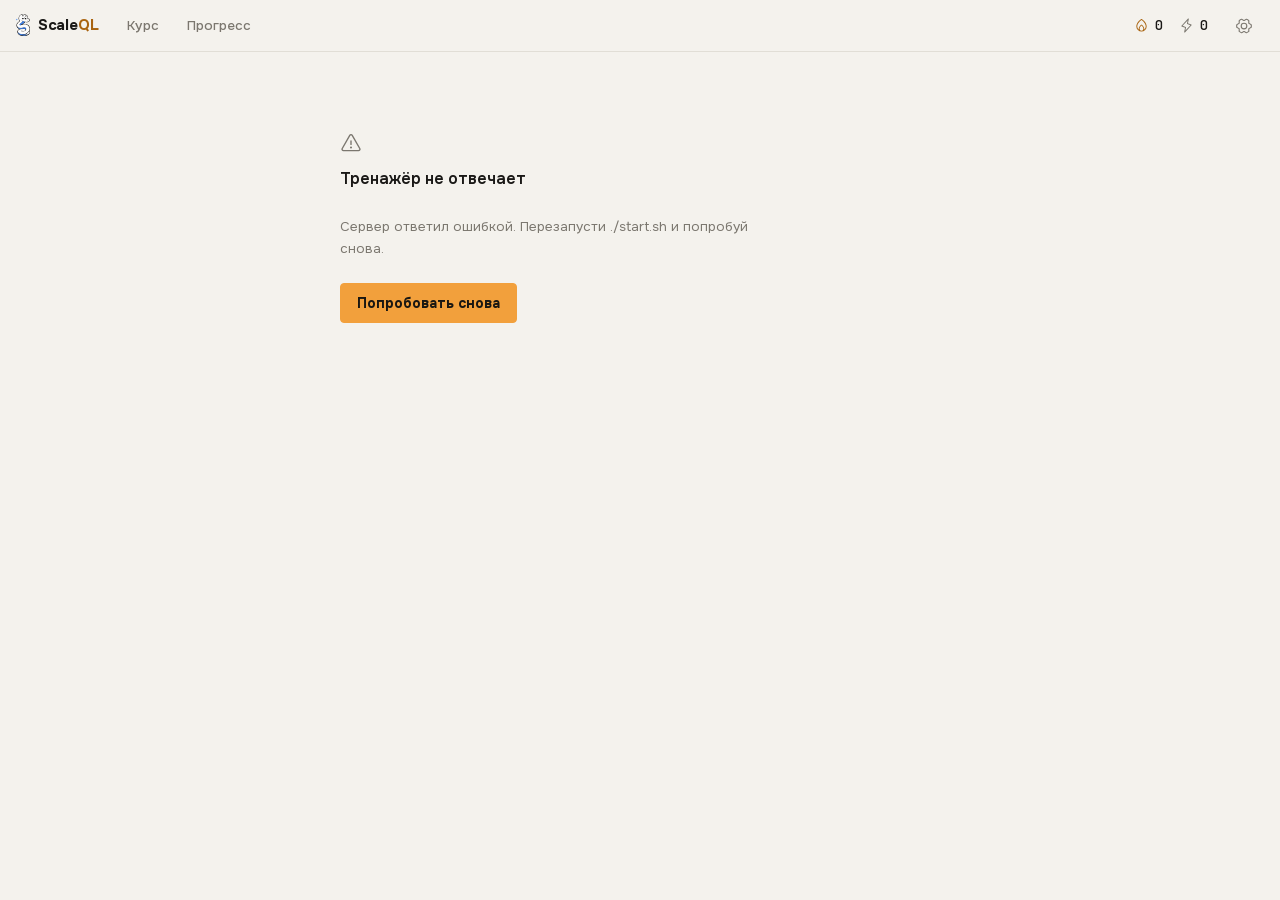
==== commit 9c5d31af: "Новый визуальный язык: тёплый графит и янтарь вместо синей админки Прошлый вид был набором признаков" ====
--- a/platform/static/index.html
+++ b/platform/static/index.html
@@ -3,12 +3,12 @@
 <head>
 <meta charset="utf-8">
 <meta name="viewport" content="width=device-width, initial-scale=1, viewport-fit=cover">
-<meta name="color-scheme" content="dark">
-<meta name="theme-color" content="#10131c">
+<meta name="color-scheme" content="dark light">
 <title>ScaleQL — тренажёр аналитика</title>
 <meta name="description" content="Тренажёр SQL для аналитика данных: короткие уроки, задачи с автопроверкой и вопросы поверх настоящей базы.">
 <link rel="icon" href="logo.svg">
-<link rel="preload" href="fonts/nunito-cyr.woff2" as="font" type="font/woff2" crossorigin>
+<link rel="preload" href="fonts/onest-cyrillic.woff2" as="font" type="font/woff2" crossorigin>
+<link rel="preload" href="fonts/jetbrains-cyrillic.woff2" as="font" type="font/woff2" crossorigin>
 <link rel="stylesheet" href="css/tokens.css">
 <link rel="stylesheet" href="css/base.css">
 <link rel="stylesheet" href="css/components.css">
@@ -17,25 +17,25 @@
 <body>
 <a class="skip-link" href="#view">Перейти к содержимому</a>
 
-<!-- Экран первой загрузки. Нужен только версии с базой в браузере:
+<!-- Экран первой загрузки. Нужен версии с базой в браузере:
      движок весит несколько мегабайт, и молчать эти секунды нельзя. -->
 <div class="boot" id="boot" hidden>
-  <div class="boot__card">
+  <div class="boot__in">
     <img class="boot__logo" src="logo.svg" alt="">
-    <b class="boot__brand">Scale<i>QL</i></b>
-    <p class="boot__msg" id="bootMsg">Загружаю движок базы…</p>
-    <div class="progress progress--lg boot__bar"><i class="progress__fill" id="bootBar" style="width:8%"></i></div>
+    <b class="boot__b">Scale<i>QL</i></b>
+    <p class="boot__m" id="bootMsg">Загружаю движок базы…</p>
+    <span class="bar bar--tall"><i id="bootBar" style="width:8%"></i></span>
   </div>
 </div>
 
 <header class="app-header">
-  <button class="brand" id="brandBtn" aria-label="ScaleQL, на карту курса">
+  <button class="brand" id="brandBtn" aria-label="ScaleQL, к программе курса">
     <img src="logo.svg" alt="">
     <span>Scale<i>QL</i></span>
   </button>
 
   <nav class="nav" aria-label="Разделы">
-    <button class="nav__item" data-view="map">Карта</button>
+    <button class="nav__item" data-view="map">Курс</button>
     <button class="nav__item" data-view="stats">Прогресс</button>
   </nav>
 
@@ -43,21 +43,24 @@
 
   <div class="hud">
     <span class="stat stat--streak" id="hudStreak" title="Дней подряд с занятиями">
-      <span aria-hidden="true">🔥</span><b>0</b><span class="visually-hidden">дней подряд</span>
+      <span data-icon="flame" data-size="15"></span><b>0</b>
+      <span class="visually-hidden">дней подряд</span>
     </span>
-    <span class="stat stat--xp" id="hudXp" title="Накопленный опыт">
-      <b>0</b><small>XP</small>
+    <span class="stat" id="hudXp" title="Накопленный опыт">
+      <span data-icon="xp" data-size="15"></span><b>0</b>
+      <span class="visually-hidden">очков опыта</span>
     </span>
-    <button class="icon-btn" id="settingsBtn" aria-label="Настройки" title="Настройки"><svg viewBox="0 0 20 20" width="18" height="18" fill="none" stroke="currentColor" stroke-width="1.6" stroke-linecap="round" aria-hidden="true"><circle cx="10" cy="10" r="3"/><path d="M10 2.2v2M10 15.8v2M2.2 10h2M15.8 10h2M4.4 4.4l1.4 1.4M14.2 14.2l1.4 1.4M15.6 4.4l-1.4 1.4M5.8 14.2l-1.4 1.4"/></svg></button>
+    <button class="icon-btn" id="settingsBtn" aria-label="Настройки" title="Настройки"
+      data-icon="gear" data-size="18"></button>
   </div>
 </header>
 
 <main id="view" tabindex="-1"></main>
 
 <nav class="tabbar" aria-label="Разделы">
-  <button class="tabbar__item" data-view="map"><em aria-hidden="true"><svg viewBox="0 0 20 20" width="20" height="20" fill="none" stroke="currentColor" stroke-width="1.6" stroke-linejoin="round" aria-hidden="true"><path d="M2.6 5.4 7.4 3.4l5.2 2.2 4.8-2v11.2l-4.8 2-5.2-2.2-4.8 2z"/><path d="M7.4 3.4v13.2M12.6 5.6v13"/></svg></em>Карта</button>
-  <button class="tabbar__item" data-view="stats"><em aria-hidden="true"><svg viewBox="0 0 20 20" width="20" height="20" fill="none" stroke="currentColor" stroke-width="1.8" stroke-linecap="round" aria-hidden="true"><path d="M3.4 16.6h13.2M6 13.6V9M10 13.6V3.8M14 13.6v-3"/></svg></em>Прогресс</button>
-  <button class="tabbar__item" data-view="settings"><em aria-hidden="true"><svg viewBox="0 0 20 20" width="18" height="18" fill="none" stroke="currentColor" stroke-width="1.6" stroke-linecap="round" aria-hidden="true"><circle cx="10" cy="10" r="3"/><path d="M10 2.2v2M10 15.8v2M2.2 10h2M15.8 10h2M4.4 4.4l1.4 1.4M14.2 14.2l1.4 1.4M15.6 4.4l-1.4 1.4M5.8 14.2l-1.4 1.4"/></svg></em>Настройки</button>
+  <button class="tabbar__item" data-view="map"><span data-icon="map" data-size="19"></span>Курс</button>
+  <button class="tabbar__item" data-view="stats"><span data-icon="chart" data-size="19"></span>Прогресс</button>
+  <button class="tabbar__item" data-view="settings"><span data-icon="gear" data-size="19"></span>Настройки</button>
 </nav>
 
 <div class="toasts" id="toasts" role="status" aria-live="polite"></div>
--- a/platform/static/css/tokens.css
+++ b/platform/static/css/tokens.css
@@ -1,102 +1,174 @@
-/* ScaleQL · design tokens
-   Одно место, где живут цвет, размер, ритм и движение.
-   В компонентах не должно быть ни одного «случайного» значения. */
+/* ScaleQL · токены.
+   Направление: тёплый графит и сигнальный янтарь, гротеск плюс моноширинный.
+   Ни синего свечения, ни скруглённых карточек: это рабочий инструмент
+   аналитика, а не приложение с наклейками.
+
+   Правила, которые нельзя нарушать по ходу:
+   1. Акцент один — янтарный. Зелёный и красный означают только «верно»
+      и «неверно», украшать ими нельзя.
+   2. Радиус один — 4px. Полные скругления только там, где форма сама
+      круглая: полосы прогресса и кружок дневной цели.
+   3. Все числа набираются моноширинным. Цифры должны стоять в колонку.
+   4. Теней нет. Слои разделяются тоном поверхности и волосяной линией. */
 
 :root{
-  /* ── палитра: нейтрали ────────────────────────────────── */
-  --c-bg:        #0a0c12;   /* фон приложения                */
-  --c-elev-1:    #10131c;   /* шапка, карточки               */
-  --c-elev-2:    #161a26;   /* поля ввода, вложенные блоки   */
-  --c-elev-3:    #1e2434;   /* hover, чипы                   */
-  --c-code:      #070910;   /* редактор и блоки кода         */
-  --c-line:      #232a3a;
-  --c-line-hi:   #313a50;
+  color-scheme: dark light;
 
-  --c-tx:        #f2f5fa;   /* основной текст                */
-  --c-tx-2:      #a8b2c6;   /* вторичный, 9.9:1              */
-  --c-tx-3:      #78839a;   /* подписи, 5.5:1                */
+  /* ── тёплый нейтральный ряд (тёмная тема) ─────────────── */
+  --ink-950:#111110;   /* фон страницы            */
+  --ink-900:#191917;   /* поверхность             */
+  --ink-850:#201F1D;   /* приподнятая поверхность */
+  --ink-800:#292825;   /* наведение               */
+  --ink-750:#333230;
+  --line:#2C2B28;
+  --line-strong:#3E3C38;
 
-  /* ── палитра: смысловые цвета ─────────────────────────── */
-  --brand-800:   #0e47a8;   /* тень «нажатия»                */
-  --brand-600:   #1a6bf0;   /* фон основной кнопки, 4.8:1 с белым */
-  --brand-500:   #2f80ff;   /* hover                         */
-  --brand-400:   #5b9cff;   /* текст и иконки на тёмном      */
-  --brand-tint:  rgba(47,128,255,.13);
-  --brand-tint-2:rgba(47,128,255,.24);
+  --tx:#F5F3EF;        /* основной текст                    */
+  --tx-2:#B0ABA1;      /* вторичный, 8.2:1                  */
+  --tx-3:#84807A;      /* подписи, 4.8:1                    */
 
-  --ok-800:      #0f6b3a;
-  --ok-600:      #17914f;
-  --ok-500:      #22b567;
-  --ok-400:      #4bd68b;
-  --ok-tint:     rgba(34,181,103,.13);
+  --code-bg:#0C0C0B;   /* редактор и блоки кода             */
 
-  --warn-500:    #f0a02c;
-  --warn-400:    #ffbe5c;
-  --warn-tint:   rgba(240,160,44,.14);
+  /* ── акцент ───────────────────────────────────────────── */
+  --acc:#F2A03C;       /* янтарь: 8.8:1 на фоне страницы    */
+  --acc-hi:#F7B462;
+  --acc-deep:#C97A1F;
+  --acc-ink:#1A1712;   /* текст на янтарной заливке, 8.4:1  */
+  --acc-soft:rgba(242,160,60,.13);
+  --acc-line:rgba(242,160,60,.32);
 
-  --bad-800:     #8a2727;
-  --bad-600:     #c93b3b;
-  --bad-500:     #e05252;
-  --bad-400:     #ff8b8b;
-  --bad-tint:    rgba(224,82,82,.13);
+  /* ── смысловые состояния ──────────────────────────────── */
+  --ok:#57BE7C;  --ok-soft:rgba(87,190,124,.12);  --ok-line:rgba(87,190,124,.34);
+  --bad:#E2596B; --bad-soft:rgba(226,89,107,.12); --bad-line:rgba(226,89,107,.34);
 
-  /* подсветка синтаксиса */
-  --syn-kw:  #6cc4ff;
-  --syn-fn:  #c9a6ff;
-  --syn-str: #8fe388;
-  --syn-num: #ffb86b;
-  --syn-com: #5f6a79;
+  /* ── подсветка SQL ────────────────────────────────────── */
+  --syn-kw:#7FB4E8;
+  --syn-fn:#C4A2E8;
+  --syn-str:#9BC96B;
+  --syn-num:#E8B072;
+  --syn-com:#6B6862;
 
-  /* ── шрифты ───────────────────────────────────────────── */
-  --font: Nunito, -apple-system, BlinkMacSystemFont, "Segoe UI", Roboto, sans-serif;
-  --mono: ui-monospace, SFMono-Regular, Menlo, Consolas, monospace;
+  /* ── шрифт ────────────────────────────────────────────── */
+  --font:'Onest', -apple-system, BlinkMacSystemFont, 'Segoe UI', sans-serif;
+  --mono:'JetBrains Mono', ui-monospace, SFMono-Regular, Menlo, monospace;
 
-  --fs-display: clamp(26px, 5.2vw, 34px);
-  --fs-h1:      clamp(22px, 4.4vw, 27px);
-  --fs-h2:      clamp(19px, 3.4vw, 22px);
-  --fs-h3:      17px;
-  --fs-body:    15.5px;
-  --fs-sm:      13.5px;
-  --fs-xs:      12px;
-  --fs-code:    13.4px;
+  --fs-display:clamp(25px, 4.2vw, 31px);
+  --fs-h1:clamp(20px, 3.2vw, 24px);
+  --fs-h2:19px;
+  --fs-h3:16px;
+  --fs-body:15px;
+  --fs-sm:13.5px;
+  --fs-xs:12px;
+  --fs-micro:11px;
+  --fs-code:13.2px;
 
-  --lh-tight: 1.2;
-  --lh-head:  1.28;
-  --lh-body:  1.62;
+  --lh-tight:1.08;
+  --lh-head:1.24;
+  --lh-body:1.62;
 
-  --w-reg: 400; --w-med: 600; --w-bold: 700; --w-black: 800;
-  --track-caps: .09em;
+  --track-display:-.022em;
+  --track-caps:.08em;
 
   /* ── ритм ─────────────────────────────────────────────── */
-  --sp-1: 4px;  --sp-2: 8px;  --sp-3: 12px; --sp-4: 16px;
-  --sp-5: 20px; --sp-6: 24px; --sp-7: 32px; --sp-8: 40px;
-  --sp-9: 48px; --sp-10: 64px;
+  --sp-1:4px;  --sp-2:8px;  --sp-3:12px; --sp-4:16px;
+  --sp-5:20px; --sp-6:28px; --sp-7:40px; --sp-8:56px; --sp-9:80px;
 
   /* ── форма ────────────────────────────────────────────── */
-  --r-sm: 8px; --r-md: 12px; --r-lg: 16px; --r-xl: 20px; --r-full: 999px;
+  --r:4px;        /* поверхности, кнопки, поля — один радиус */
+  --r-xs:2px;
+  --r-full:999px; /* только для полос и кружков              */
 
-  --sh-sm: 0 1px 2px rgba(0,0,0,.35);
-  --sh-md: 0 6px 18px -6px rgba(0,0,0,.55);
-  --sh-lg: 0 18px 42px -14px rgba(0,0,0,.7);
-  --push:  0 3px 0 #080a10;          /* «объём» кнопки       */
+  --ring:0 0 0 2px var(--ink-950), 0 0 0 4px var(--acc);
 
-  --ring: 0 0 0 2px var(--c-bg), 0 0 0 4px var(--brand-400);
+  /* ── движение: только обратная связь, без украшений ───── */
+  --dur-1:90ms; --dur-2:160ms; --dur-3:260ms;
+  --ease:cubic-bezier(.32,.72,.32,1);
+  --ease-out:cubic-bezier(.16,1,.3,1);
 
-  /* ── движение ─────────────────────────────────────────── */
-  --dur-1: 110ms; --dur-2: 190ms; --dur-3: 320ms;
-  --ease: cubic-bezier(.32,.72,.32,1);
-  --ease-out: cubic-bezier(.16,1,.3,1);
-
-  /* ── размеры каркаса ──────────────────────────────────── */
-  --header-h: 56px;
-  --tabbar-h: 60px;
-  --measure: 68ch;          /* комфортная длина строки       */
-  --col-narrow: 620px;
-  --col-wide: 900px;
-  --tap: 44px;              /* минимальная кнопка под палец  */
-  --safe-b: env(safe-area-inset-bottom, 0px);
+  /* ── каркас ───────────────────────────────────────────── */
+  --header-h:52px;
+  --tabbar-h:58px;
+  --measure:66ch;
+  --col:640px;
+  --tap:40px;
+  --safe-b:env(safe-area-inset-bottom, 0px);
 }
 
+/* ── светлая тема ────────────────────────────────────────
+   Те же роли, другой материал: тёплая бумага вместо графита.
+   Иерархия и акцент сохраняются один в один.                */
+@media (prefers-color-scheme: light){
+  :root:not([data-theme="dark"]){
+    --ink-950:#F4F2ED;
+    --ink-900:#FBFAF7;
+    --ink-850:#FFFEFC;
+    --ink-800:#EFEDE7;
+    --ink-750:#E6E3DC;
+    --line:#E1DED6;
+    --line-strong:#C9C5BB;
+
+    --tx:#1A1917;
+    --tx-2:#57544E;
+    --tx-3:#7B776F;
+
+    --code-bg:#F2F0EA;
+
+    --acc:#A96410;
+    --acc-hi:#8C520B;
+    --acc-deep:#D9902F;
+    --acc-soft:rgba(169,100,16,.10);
+    --acc-line:rgba(169,100,16,.28);
+
+    --ok:#1F8B4C;  --ok-soft:rgba(31,139,76,.10);  --ok-line:rgba(31,139,76,.30);
+    --bad:#C3374A; --bad-soft:rgba(195,55,74,.09); --bad-line:rgba(195,55,74,.28);
+
+    --syn-kw:#1F5FA0;
+    --syn-fn:#7A45B0;
+    --syn-str:#3F7A25;
+    --syn-num:#9A5A12;
+    --syn-com:#8C887F;
+
+    --ring:0 0 0 2px var(--ink-950), 0 0 0 4px var(--acc);
+  }
+}
+
+:root[data-theme="light"]{
+  --ink-950:#F4F2ED;
+  --ink-900:#FBFAF7;
+  --ink-850:#FFFEFC;
+  --ink-800:#EFEDE7;
+  --ink-750:#E6E3DC;
+  --line:#E1DED6;
+  --line-strong:#C9C5BB;
+
+  --tx:#1A1917;
+  --tx-2:#57544E;
+  --tx-3:#7B776F;
+
+  --code-bg:#F2F0EA;
+
+  --acc:#A96410;
+  --acc-hi:#8C520B;
+  --acc-deep:#D9902F;
+  --acc-soft:rgba(169,100,16,.10);
+  --acc-line:rgba(169,100,16,.28);
+
+  --ok:#1F8B4C;  --ok-soft:rgba(31,139,76,.10);  --ok-line:rgba(31,139,76,.30);
+  --bad:#C3374A; --bad-soft:rgba(195,55,74,.09); --bad-line:rgba(195,55,74,.28);
+
+  --syn-kw:#1F5FA0;
+  --syn-fn:#7A45B0;
+  --syn-str:#3F7A25;
+  --syn-num:#9A5A12;
+  --syn-com:#8C887F;
+
+  --ring:0 0 0 2px var(--ink-950), 0 0 0 4px var(--acc);
+}
+
+/* Янтарная заливка кнопки одинаковая в обеих темах: тёмный текст
+   на янтаре читается и там, и там, и акцент не «плывёт». */
+:root{ --acc-fill:#F2A03C; --acc-fill-hi:#F7B462; }
+
 @media (prefers-reduced-motion: reduce){
-  :root{ --dur-1: 0ms; --dur-2: 0ms; --dur-3: 0ms; }
+  :root{ --dur-1:0ms; --dur-2:0ms; --dur-3:0ms; }
 }
--- a/platform/static/css/base.css
+++ b/platform/static/css/base.css
@@ -1,41 +1,44 @@
 /* ScaleQL · база: сброс, типографика, оформление учебного текста */
 
-@import url('/static/fonts/nunito.css');
+@import url('../fonts/fonts.css');
 
 *,*::before,*::after{ box-sizing:border-box }
 html{ height:100%; -webkit-text-size-adjust:100% }
 
 body{
-  min-height:100%; margin:0;
-  background:var(--c-bg); color:var(--c-tx);
-  font:var(--w-reg) var(--fs-body)/var(--lh-body) var(--font);
-  -webkit-font-smoothing:antialiased; text-rendering:optimizeLegibility;
-  display:flex; flex-direction:column; height:100%; overflow:hidden;
+  min-height:100%; height:100dvh; margin:0; overflow:hidden;
+  background:var(--ink-950); color:var(--tx);
+  font:400 var(--fs-body)/var(--lh-body) var(--font);
+  font-feature-settings:"ss01";
+  -webkit-font-smoothing:antialiased;
+  display:flex; flex-direction:column;
 }
 
-h1,h2,h3,h4{ margin:0; font-weight:var(--w-black); letter-spacing:-.015em; line-height:var(--lh-head) }
+h1,h2,h3,h4{ margin:0; font-weight:700; line-height:var(--lh-head); letter-spacing:-.015em }
 h1{ font-size:var(--fs-h1) } h2{ font-size:var(--fs-h2) } h3{ font-size:var(--fs-h3) }
 p{ margin:0 0 var(--sp-3) }
-b,strong{ font-weight:var(--w-black) }
-a{ color:var(--brand-400) }
+b,strong{ font-weight:700 }
+a{ color:var(--acc); text-underline-offset:3px }
 img,svg{ max-width:100% }
-button,input,select,textarea{ font-family:inherit; font-size:inherit; color:inherit }
-button{ cursor:pointer }
+button,input,select,textarea{ font:inherit; color:inherit }
+button{ cursor:pointer; background:none; border:0; padding:0 }
 code,pre,.mono{ font-family:var(--mono) }
-ul,ol{ margin:0 0 var(--sp-3); padding-left:1.25em }
+ul,ol{ margin:0 0 var(--sp-3); padding-left:1.15em }
 li{ margin-bottom:var(--sp-1) }
 
+/* Цифры везде моноширинные и одной ширины: колонки чисел должны
+   стоять ровно, а счётчик XP — не дёргать соседей при росте. */
+.num{ font-family:var(--mono); font-variant-numeric:tabular-nums; font-weight:500 }
+
 :focus{ outline:none }
-:focus-visible{ box-shadow:var(--ring); border-radius:var(--r-sm) }
+:focus-visible{ box-shadow:var(--ring); border-radius:var(--r) }
 
-::selection{ background:var(--brand-tint-2); color:#fff }
+::selection{ background:var(--acc-soft); color:var(--tx) }
 
-/* полосы прокрутки — тише и тоньше */
-*{ scrollbar-width:thin; scrollbar-color:var(--c-line-hi) transparent }
+*{ scrollbar-width:thin; scrollbar-color:var(--line-strong) transparent }
 ::-webkit-scrollbar{ width:10px; height:10px }
-::-webkit-scrollbar-thumb{ background:var(--c-line-hi); border:3px solid transparent;
+::-webkit-scrollbar-thumb{ background:var(--line-strong); border:3px solid transparent;
   background-clip:content-box; border-radius:var(--r-full) }
-::-webkit-scrollbar-thumb:hover{ background:#3d4763; background-clip:content-box }
 ::-webkit-scrollbar-track{ background:transparent }
 
 .visually-hidden{
@@ -44,50 +47,54 @@
 }
 .skip-link{
   position:absolute; left:var(--sp-3); top:-100px; z-index:100;
-  background:var(--brand-600); color:#fff; font-weight:var(--w-black);
-  padding:var(--sp-3) var(--sp-4); border-radius:var(--r-md);
+  background:var(--acc-fill); color:var(--acc-ink); font-weight:600;
+  padding:var(--sp-3) var(--sp-4); border-radius:var(--r);
   transition:top var(--dur-2) var(--ease);
 }
 .skip-link:focus{ top:var(--sp-3) }
 
-/* ── учебный текст (HTML приходит из curriculum.py) ────── */
+.ic{ display:block; flex:0 0 auto }
+
+/* ── учебный текст (HTML приходит из curriculum.py) ──────── */
 .prose{ max-width:var(--measure) }
-.prose > p{ color:#dbe1ec; margin:0 0 var(--sp-4) }
+.prose > p{ color:var(--tx-2); margin:0 0 var(--sp-4); font-size:15.5px }
 .prose > p:last-child{ margin-bottom:0 }
+.prose b{ color:var(--tx) }
 .prose h3{ margin:var(--sp-6) 0 var(--sp-3); font-size:var(--fs-h3) }
 .prose code{
-  background:var(--c-elev-3); color:#bcd9ff; border:1px solid var(--c-line);
-  padding:1px 6px; border-radius:var(--r-sm); font-size:.87em; white-space:nowrap;
+  font-family:var(--mono); font-size:.86em; color:var(--tx);
+  background:var(--ink-850); border:1px solid var(--line);
+  padding:1px 5px; border-radius:var(--r-xs); white-space:nowrap;
 }
-/* правило-акцент */
+
+/* Правило урока: янтарная линейка слева, без заливки-плашки. */
 .prose p.rule, .prose .rule{
-  border-left:3px solid var(--brand-500);
-  background:var(--brand-tint);
-  border-radius:0 var(--r-md) var(--r-md) 0;
-  padding:var(--sp-3) var(--sp-4);
-  color:#d8e6ff; margin:0 0 var(--sp-4);
+  margin:0 0 var(--sp-4); padding:0 0 0 var(--sp-4);
+  border-left:2px solid var(--acc);
+  color:var(--tx); font-size:15.5px;
 }
-.prose p.rule code, .prose .rule code{ background:rgba(0,0,0,.28) }
-/* таблица-глоссарий */
-.prose table.g{ border-collapse:collapse; width:100%; margin:0 0 var(--sp-4) }
+
+/* Глоссарий: две колонки, разделитель только между строками. */
+.prose table.g{ border-collapse:collapse; width:100%; margin:0 0 var(--sp-5) }
 .prose table.g td{
-  border-top:1px solid var(--c-line); padding:var(--sp-2) var(--sp-2);
-  color:#dbe1ec; font-size:var(--fs-sm); line-height:1.5; vertical-align:top;
+  padding:var(--sp-2) 0; vertical-align:baseline;
+  color:var(--tx-2); font-size:var(--fs-sm); line-height:1.5;
 }
-.prose table.g tr:first-child td{ border-top:0 }
-.prose table.g td:first-child{ width:34%; white-space:nowrap }
-/* каркас конструкции */
+.prose table.g tr + tr td{ border-top:1px solid var(--line) }
+.prose table.g td:first-child{ width:34%; padding-right:var(--sp-4); white-space:nowrap }
+
 .prose pre.skel{
-  background:var(--c-code); border:1px solid var(--c-line); border-radius:var(--r-md);
-  padding:var(--sp-3) var(--sp-4); margin:0 0 var(--sp-4);
-  font-size:var(--fs-code); color:#9fb0c4; overflow-x:auto; line-height:1.6;
+  margin:0 0 var(--sp-5); padding:var(--sp-3) var(--sp-4);
+  background:var(--code-bg); border:1px solid var(--line); border-radius:var(--r);
+  font-family:var(--mono); font-size:var(--fs-code); line-height:1.65;
+  color:var(--tx-2); overflow-x:auto;
 }
-/* схема */
+
 .prose figure.dia{
-  margin:0 0 var(--sp-5); padding:var(--sp-4);
-  background:var(--c-elev-2); border:1px solid var(--c-line); border-radius:var(--r-lg);
+  margin:0 0 var(--sp-5); padding:var(--sp-4) 0 0;
+  border-top:1px solid var(--line);
 }
 .prose figure.dia svg{ width:100%; height:auto; display:block }
 .prose figure.dia figcaption{
-  margin-top:var(--sp-3); color:var(--c-tx-3); font-size:var(--fs-sm); line-height:1.5;
+  margin-top:var(--sp-3); color:var(--tx-3); font-size:var(--fs-sm); line-height:1.5;
 }
--- a/platform/static/css/components.css
+++ b/platform/static/css/components.css
@@ -1,331 +1,326 @@
-/* ScaleQL · компоненты. Всё, что встречается больше одного раза. */
-
-/* ══ КНОПКИ ═══════════════════════════════════════════════ */
+/* ScaleQL · компоненты.
+   Плоские поверхности, волосяные линии, один радиус, ноль теней. */
+
+/* ══ КНОПКИ ═══════════════════════════════════════════════
+   Три роли и только три: главное действие янтарём, обычное
+   действие обводкой, служебное — просто текстом.            */
 .btn{
-  --btn-bg:var(--c-elev-3); --btn-tx:var(--c-tx); --btn-shadow:var(--push);
-  position:relative; display:inline-flex; align-items:center; justify-content:center;
-  gap:var(--sp-2); min-height:var(--tap);
-  padding:var(--sp-3) var(--sp-5);
-  background:var(--btn-bg); color:var(--btn-tx);
-  border:0; border-radius:var(--r-md);
-  font-weight:var(--w-black); font-size:14.5px; line-height:1.15; white-space:nowrap;
-  box-shadow:var(--btn-shadow);
-  transition:transform var(--dur-1) var(--ease), filter var(--dur-1) var(--ease),
-             box-shadow var(--dur-1) var(--ease), background var(--dur-1) var(--ease);
-}
-.btn:hover:not(:disabled){ filter:brightness(1.14) }
-.btn:active:not(:disabled){ transform:translateY(3px); box-shadow:0 0 0 var(--btn-shadow-c, #080a10) }
-.btn:disabled{ opacity:.42; cursor:not-allowed; box-shadow:none; transform:none }
-
-.btn--primary{ --btn-bg:var(--brand-600); --btn-tx:#fff; --btn-shadow:0 3px 0 var(--brand-800); --btn-shadow-c:var(--brand-800) }
-.btn--success{ --btn-bg:var(--ok-600); --btn-tx:#fff; --btn-shadow:0 3px 0 var(--ok-800);   --btn-shadow-c:var(--ok-800) }
-.btn--danger { --btn-bg:var(--bad-600); --btn-tx:#fff; --btn-shadow:0 3px 0 var(--bad-800); --btn-shadow-c:var(--bad-800) }
-.btn--ghost{
-  --btn-bg:transparent; --btn-tx:var(--c-tx-2); --btn-shadow:none;
-  border:1px solid var(--c-line);
-}
-.btn--ghost:hover:not(:disabled){ background:var(--c-elev-2); color:var(--c-tx); filter:none }
-.btn--ghost:active:not(:disabled){ transform:none; box-shadow:none }
+  display:inline-flex; align-items:center; justify-content:center; gap:var(--sp-2);
+  min-height:var(--tap); padding:0 var(--sp-4);
+  border:1px solid var(--line-strong); border-radius:var(--r);
+  background:var(--ink-850); color:var(--tx);
+  font-size:14px; font-weight:600; line-height:1; white-space:nowrap;
+  transition:background var(--dur-1) var(--ease), border-color var(--dur-1) var(--ease),
+             transform var(--dur-1) var(--ease), color var(--dur-1) var(--ease);
+}
+.btn:hover:not(:disabled){ background:var(--ink-800); border-color:var(--tx-3) }
+.btn:active:not(:disabled){ transform:translateY(1px) }
+.btn:disabled{ opacity:.4; cursor:not-allowed }
+
+.btn--primary{
+  background:var(--acc-fill); border-color:var(--acc-fill); color:var(--acc-ink); font-weight:700;
+}
+.btn--primary:hover:not(:disabled){ background:var(--acc-fill-hi); border-color:var(--acc-fill-hi) }
+
+.btn--ok{ background:var(--ok); border-color:var(--ok); color:var(--ink-950); font-weight:700 }
+.btn--ok:hover:not(:disabled){ filter:brightness(1.08) }
+
 .btn--quiet{
-  --btn-bg:transparent; --btn-tx:var(--c-tx-3); --btn-shadow:none;
-  min-height:auto; padding:var(--sp-2) var(--sp-3); font-weight:var(--w-bold); font-size:var(--fs-sm);
-}
-.btn--quiet:hover:not(:disabled){ color:var(--c-tx); background:var(--c-elev-2); filter:none }
-.btn--quiet:active:not(:disabled){ transform:none; box-shadow:none }
-.btn--sm{ min-height:36px; padding:var(--sp-2) var(--sp-3); font-size:var(--fs-sm); border-radius:var(--r-sm) }
-.btn--lg{ min-height:52px; padding:var(--sp-4) var(--sp-6); font-size:16.5px; border-radius:var(--r-lg) }
+  min-height:32px; padding:0 var(--sp-2);
+  background:none; border-color:transparent; color:var(--tx-3);
+  font-weight:500; font-size:var(--fs-sm);
+}
+.btn--quiet:hover:not(:disabled){ background:none; border-color:transparent; color:var(--tx) }
+
+.btn--sm{ min-height:32px; padding:0 var(--sp-3); font-size:var(--fs-sm) }
+.btn--lg{ min-height:46px; padding:0 var(--sp-5); font-size:15px }
 .btn--block{ width:100% }
-.btn__icon{ font-size:1.1em; line-height:1 }
-
-/* иконочная кнопка */
+
 .icon-btn{
   display:inline-grid; place-items:center; width:var(--tap); height:var(--tap);
-  background:transparent; border:0; border-radius:var(--r-md);
-  color:var(--c-tx-2); font-size:18px; line-height:1;
+  border-radius:var(--r); color:var(--tx-3);
   transition:background var(--dur-1) var(--ease), color var(--dur-1) var(--ease);
 }
-.icon-btn:hover{ background:var(--c-elev-2); color:var(--c-tx) }
-
-/* ══ КАРТОЧКИ ═════════════════════════════════════════════ */
-.card{
-  background:var(--c-elev-1); border:1px solid var(--c-line);
-  border-radius:var(--r-lg); padding:var(--sp-5);
-}
-.card--flat{ background:var(--c-elev-2) }
-.card--pad-sm{ padding:var(--sp-4) }
-.card__head{ display:flex; align-items:center; gap:var(--sp-3); margin-bottom:var(--sp-4) }
-.card__title{ margin:0 0 6px; font-size:var(--fs-h3); font-weight:var(--w-black) }
-.card__sub{ margin:0 0 var(--sp-3); color:var(--c-tx-3); font-size:var(--fs-sm); line-height:1.55 }
-
-/* ══ ПОДПИСИ, БЕЙДЖИ, ЧИПЫ ════════════════════════════════ */
-.label{
-  font-size:var(--fs-xs); font-weight:var(--w-black);
-  letter-spacing:var(--track-caps); text-transform:uppercase; color:var(--c-tx-3);
-}
-.badge{
+.icon-btn:hover{ background:var(--ink-850); color:var(--tx) }
+.icon-btn[aria-pressed="true"]{ background:var(--acc-soft); color:var(--acc) }
+
+/* ══ ПОВЕРХНОСТИ ══════════════════════════════════════════
+   Карточка появляется только там, где рамка отделяет одно
+   действие от другого. Всё остальное группируется линиями. */
+.panel{
+  background:var(--ink-900); border:1px solid var(--line); border-radius:var(--r);
+  padding:var(--sp-5);
+}
+.panel--tight{ padding:var(--sp-4) }
+
+/* Группа строк с волосяными разделителями вместо коробок. */
+.rows{ list-style:none; margin:0; padding:0 }
+.rows > li{ padding:var(--sp-3) 0 }
+.rows > li + li{ border-top:1px solid var(--line) }
+
+.rule-top{ border-top:1px solid var(--line); padding-top:var(--sp-5) }
+
+/* ══ ЗАГОЛОВКИ РАЗДЕЛОВ ═══════════════════════════════════ */
+.sec{ margin-bottom:var(--sp-7) }
+.sec__h{ font-size:var(--fs-h2); margin-bottom:var(--sp-2) }
+.sec__note{ color:var(--tx-3); font-size:var(--fs-sm); margin:0 0 var(--sp-4) }
+
+/* Мелкая надпись капителью. Используется редко и по делу. */
+.caps{
+  font-size:var(--fs-micro); font-weight:600; letter-spacing:var(--track-caps);
+  text-transform:uppercase; color:var(--tx-3);
+}
+
+/* ══ МЕТКИ ════════════════════════════════════════════════ */
+.tag{
+  display:inline-flex; align-items:center; gap:5px;
+  padding:3px 7px; border-radius:var(--r-xs);
+  background:var(--ink-850); border:1px solid var(--line);
+  color:var(--tx-2); font-family:var(--mono); font-size:var(--fs-micro);
+  font-weight:500; line-height:1.45; white-space:nowrap;
+}
+.tag--acc{ background:var(--acc-soft); border-color:var(--acc-line); color:var(--acc) }
+.tag--ok { background:var(--ok-soft);  border-color:var(--ok-line);  color:var(--ok) }
+
+.chip{
+  display:inline-flex; align-items:center; min-height:30px; padding:0 8px;
+  border:1px solid var(--line); border-radius:var(--r-xs);
+  background:var(--ink-900); color:var(--tx-2);
+  font-family:var(--mono); font-size:var(--fs-micro);
+  transition:border-color var(--dur-1) var(--ease), color var(--dur-1) var(--ease);
+}
+button.chip:hover{ border-color:var(--acc); color:var(--acc) }
+
+/* Счётчики в шапке: цифра моноширинная, подпись мелкая. */
+.stat{
   display:inline-flex; align-items:center; gap:6px;
-  padding:4px 10px; border-radius:var(--r-full);
-  background:var(--c-elev-3); color:var(--c-tx-2);
-  font-size:var(--fs-xs); font-weight:var(--w-black); line-height:1.5; white-space:nowrap;
-}
-.badge--brand{ background:var(--brand-tint); color:var(--brand-400) }
-.badge--ok   { background:var(--ok-tint);    color:var(--ok-400) }
-.badge--warn { background:var(--warn-tint);  color:var(--warn-400) }
-.badge--bad  { background:var(--bad-tint);   color:var(--bad-400) }
-
-.chip{
-  display:inline-flex; align-items:center; gap:6px; min-height:32px;
-  padding:0 10px; border-radius:var(--r-sm);
-  background:var(--c-elev-1); border:1px solid var(--c-line);
-  color:#a9bad2; font-family:var(--mono); font-size:var(--fs-xs);
-  transition:border-color var(--dur-1) var(--ease), color var(--dur-1) var(--ease);
-}
-button.chip:hover{ border-color:var(--brand-500); color:#d3e6ff }
-
-/* показатель в шапке */
-.stat{
-  display:inline-flex; align-items:center; gap:7px;
-  padding:6px 13px; border-radius:var(--r-full);
-  background:var(--c-elev-2); border:1px solid var(--c-line);
-  font-weight:var(--w-black); font-size:14.5px; line-height:1.5; white-space:nowrap;
-}
-.stat--streak{ color:var(--warn-400) }
-.stat--xp{ color:var(--brand-400) }
-.stat small{ color:var(--c-tx-3); font-size:var(--fs-xs); font-weight:var(--w-bold) }
-.stat.is-bumped{ animation:bump var(--dur-3) var(--ease-out) }
-@keyframes bump{ 0%{transform:scale(1)} 40%{transform:scale(1.16)} 100%{transform:scale(1)} }
+  color:var(--tx-2); font-size:var(--fs-sm); line-height:1;
+}
+.stat b{ font-family:var(--mono); font-variant-numeric:tabular-nums; font-weight:500; color:var(--tx) }
+.stat .ic{ color:var(--tx-3) }
+.stat--streak .ic{ color:var(--acc) }
+.stat.is-bumped b{ animation:bump var(--dur-3) var(--ease-out) }
+@keyframes bump{ 0%{ transform:none } 45%{ transform:translateY(-3px) } 100%{ transform:none } }
 
 /* ══ ПРОГРЕСС ═════════════════════════════════════════════ */
-.progress{
-  --h:8px;
-  height:var(--h); border-radius:var(--r-full);
-  background:var(--c-elev-3); overflow:hidden;
-}
-.progress__fill{
-  display:block; height:100%; border-radius:var(--r-full);
-  background:linear-gradient(90deg, var(--brand-600), var(--brand-500));
+.bar{
+  display:block; height:4px; border-radius:var(--r-full);
+  background:var(--ink-800); overflow:hidden;
+}
+.bar > i{
+  display:block; height:100%; border-radius:var(--r-full); background:var(--acc);
   transition:width var(--dur-3) var(--ease-out);
 }
-.progress--ok .progress__fill{ background:linear-gradient(90deg, var(--ok-600), var(--ok-500)) }
-.progress--warm .progress__fill{ background:linear-gradient(90deg, var(--warn-500), var(--warn-400)) }
-.progress--lg{ --h:12px }
-.progress--muted .progress__fill{ background:var(--c-line-hi) }
-
-.progress-row{ display:flex; align-items:center; gap:var(--sp-3) }
-.progress-row .progress{ flex:1 }
-.progress-row__num{ font-size:var(--fs-sm); font-weight:var(--w-black); color:var(--c-tx-2); white-space:nowrap }
-
-/* кольцо дневной цели */
-.ring{ display:grid; place-items:center; position:relative; width:76px; height:76px; flex:0 0 auto }
-.ring svg{ transform:rotate(-90deg); width:100%; height:100% }
-.ring__track{ fill:none; stroke:var(--c-elev-3); stroke-width:8 }
-.ring__bar{ fill:none; stroke:var(--warn-500); stroke-width:8; stroke-linecap:round;
+.bar--ok > i{ background:var(--ok) }
+.bar--mute > i{ background:var(--line-strong) }
+.bar--tall{ height:6px }
+
+.meter{ display:flex; align-items:center; gap:var(--sp-3) }
+.meter .bar{ flex:1 }
+.meter__n{
+  font-family:var(--mono); font-variant-numeric:tabular-nums;
+  font-size:var(--fs-xs); color:var(--tx-2); white-space:nowrap;
+}
+
+.ring{ position:relative; display:grid; place-items:center; width:64px; height:64px; flex:0 0 auto }
+.ring svg{ width:100%; height:100%; transform:rotate(-90deg) }
+.ring__track{ fill:none; stroke:var(--ink-800); stroke-width:5 }
+.ring__bar{ fill:none; stroke:var(--acc); stroke-width:5; stroke-linecap:butt;
   transition:stroke-dashoffset var(--dur-3) var(--ease-out) }
-.ring.is-done .ring__bar{ stroke:var(--ok-500) }
-.ring__val{ position:absolute; font-weight:var(--w-black); font-size:16px; line-height:1 }
-.ring__val small{ display:block; font-size:10px; color:var(--c-tx-3); margin-top:2px; letter-spacing:.04em }
-
-/* ══ ПОЛЯ ВВОДА ═══════════════════════════════════════════ */
+.ring.is-done .ring__bar{ stroke:var(--ok) }
+.ring__val{
+  position:absolute; font-family:var(--mono); font-variant-numeric:tabular-nums;
+  font-size:14px; font-weight:500; line-height:1.1; text-align:center;
+}
+.ring__val small{ display:block; font-size:9.5px; color:var(--tx-3) }
+
+/* ══ ПОЛЯ ═════════════════════════════════════════════════ */
 .field{ display:flex; flex-direction:column; gap:6px }
-.field__label{ font-size:var(--fs-sm); font-weight:var(--w-black); color:var(--c-tx-2) }
-.field__hint{ font-size:var(--fs-xs); color:var(--c-tx-3) }
-.field__error{ font-size:var(--fs-xs); color:var(--bad-400); font-weight:var(--w-bold) }
+.field__label{ font-size:var(--fs-sm); font-weight:600; color:var(--tx) }
+.field__hint{ font-size:var(--fs-xs); color:var(--tx-3); line-height:1.5 }
+.field__error{ font-size:var(--fs-xs); color:var(--bad); font-weight:600 }
 .input{
-  min-height:var(--tap); padding:var(--sp-2) var(--sp-3);
-  background:var(--c-elev-2); border:1px solid var(--c-line); border-radius:var(--r-md);
-  color:var(--c-tx); font-weight:var(--w-bold);
+  min-height:var(--tap); padding:0 var(--sp-3);
+  background:var(--ink-950); border:1px solid var(--line-strong); border-radius:var(--r);
+  color:var(--tx); font-family:var(--mono); font-size:14px;
   transition:border-color var(--dur-1) var(--ease);
 }
-.input:hover{ border-color:var(--c-line-hi) }
-.input:focus-visible{ border-color:var(--brand-500); box-shadow:0 0 0 3px var(--brand-tint) }
-.input--num{ width:96px }
-.input[aria-invalid="true"]{ border-color:var(--bad-500) }
-
-/* ══ СООБЩЕНИЯ ════════════════════════════════════════════ */
-.alert{
+.input:hover{ border-color:var(--tx-3) }
+.input:focus-visible{ border-color:var(--acc); box-shadow:0 0 0 3px var(--acc-soft) }
+.input--num{ width:84px; text-align:center }
+.input[aria-invalid="true"]{ border-color:var(--bad) }
+
+/* ══ СООБЩЕНИЯ ════════════════════════════════════════════
+   Плашка с полем слева, а не цветная коробка целиком.       */
+.note{
   display:flex; gap:var(--sp-3); align-items:flex-start;
-  padding:var(--sp-3) var(--sp-4); border-radius:var(--r-md);
-  border:1px solid var(--c-line); background:var(--c-elev-2); color:#d3dbe8;
-  font-size:14.4px; line-height:1.55;
-}
-.alert__icon{ flex:0 0 auto; font-size:16px; line-height:1.4 }
-.alert__body{ min-width:0; flex:1 }
-.alert__title{ font-weight:var(--w-black); display:block; margin-bottom:2px }
-.alert--ok  { background:var(--ok-tint);  border-color:rgba(34,181,103,.35); color:#c8f0da }
-.alert--bad { background:var(--bad-tint); border-color:rgba(224,82,82,.35);  color:#f6cfcf }
-.alert--info{ background:var(--brand-tint); border-color:rgba(47,128,255,.3); color:#d4e5ff }
-.alert--warn{ background:var(--warn-tint); border-color:rgba(240,160,44,.3); color:#f7e0bd }
-.alert details{ margin-top:var(--sp-2) }
-.alert summary{ cursor:pointer; font-size:var(--fs-xs); font-weight:var(--w-black);
-  color:var(--c-tx-3); letter-spacing:.02em }
-.alert summary:hover{ color:var(--c-tx-2) }
-.alert pre{
+  padding:var(--sp-3) var(--sp-4);
+  border:1px solid var(--line); border-left-width:2px; border-radius:var(--r);
+  background:var(--ink-900); color:var(--tx-2);
+  font-size:14.2px; line-height:1.55;
+}
+.note .ic{ margin-top:1px; color:var(--tx-3) }
+.note__b{ min-width:0; flex:1 }
+.note__t{ display:block; color:var(--tx); font-weight:600; margin-bottom:2px }
+.note--ok  { border-left-color:var(--ok);  background:var(--ok-soft) }
+.note--ok .ic{ color:var(--ok) }
+.note--bad { border-left-color:var(--bad); background:var(--bad-soft) }
+.note--bad .ic{ color:var(--bad) }
+.note--acc { border-left-color:var(--acc); background:var(--acc-soft) }
+.note--acc .ic{ color:var(--acc) }
+.note details{ margin-top:var(--sp-2) }
+.note summary{ cursor:pointer; font-size:var(--fs-xs); color:var(--tx-3) }
+.note summary:hover{ color:var(--tx-2) }
+.note pre{
   margin:var(--sp-2) 0 0; padding:var(--sp-2) var(--sp-3);
-  background:rgba(0,0,0,.35); border-radius:var(--r-sm);
-  font-size:var(--fs-xs); color:#b9c4d4; white-space:pre-wrap; word-break:break-word;
-}
-
-/* подсказка к задаче */
+  background:var(--code-bg); border-radius:var(--r-xs);
+  font-family:var(--mono); font-size:var(--fs-micro); line-height:1.5;
+  color:var(--tx-2); white-space:pre-wrap; word-break:break-word;
+}
+
 .hint{
   display:flex; gap:var(--sp-3); padding:var(--sp-3) var(--sp-4);
-  background:var(--warn-tint); border:1px solid rgba(240,160,44,.28);
-  border-radius:var(--r-md); color:#f2ddb9; font-size:14.4px; line-height:1.55;
-  animation:slide-in var(--dur-2) var(--ease-out);
-}
-.hint b{ color:var(--warn-400) }
-@keyframes slide-in{ from{ opacity:0; transform:translateY(-6px) } to{ opacity:1; transform:none } }
-
-/* ══ ТЕСТ: ВАРИАНТЫ ОТВЕТА ════════════════════════════════ */
-.options{ display:flex; flex-direction:column; gap:var(--sp-2); margin:0 0 var(--sp-4) }
+  border:1px solid var(--line); border-left:2px solid var(--acc); border-radius:var(--r);
+  background:var(--acc-soft); color:var(--tx); font-size:14.2px; line-height:1.55;
+  animation:enter var(--dur-2) var(--ease-out);
+}
+.hint .ic{ color:var(--acc); margin-top:1px }
+@keyframes enter{ from{ opacity:0; transform:translateY(-4px) } to{ opacity:1; transform:none } }
+
+/* ══ ВАРИАНТЫ ОТВЕТА ══════════════════════════════════════ */
+.options{ display:flex; flex-direction:column; gap:var(--sp-2); margin:0 0 var(--sp-5) }
 .option{
   display:flex; align-items:flex-start; gap:var(--sp-3);
   width:100%; min-height:var(--tap); padding:var(--sp-3) var(--sp-4);
-  text-align:left; background:var(--c-elev-2);
-  border:2px solid var(--c-line); border-radius:var(--r-md);
-  color:var(--c-tx); font-size:15px; font-weight:var(--w-med); line-height:1.5;
-  transition:border-color var(--dur-1) var(--ease), background var(--dur-1) var(--ease),
-             transform var(--dur-1) var(--ease);
-}
-.option:hover:not(:disabled){ border-color:var(--c-line-hi); background:var(--c-elev-3) }
-.option:active:not(:disabled){ transform:scale(.99) }
+  text-align:left; background:var(--ink-900);
+  border:1px solid var(--line); border-radius:var(--r);
+  color:var(--tx); font-size:14.5px; font-weight:500; line-height:1.5;
+  transition:border-color var(--dur-1) var(--ease), background var(--dur-1) var(--ease);
+}
+.option:hover:not(:disabled){ border-color:var(--tx-3); background:var(--ink-850) }
+.option:active:not(:disabled){ transform:translateY(1px) }
 .option:disabled{ cursor:default }
-.option__key{
-  flex:0 0 auto; display:grid; place-items:center;
-  width:24px; height:24px; margin-top:1px; border-radius:var(--r-sm);
-  background:var(--c-elev-3); color:var(--c-tx-3);
-  font-size:var(--fs-xs); font-weight:var(--w-black);
-}
-.option__text{ flex:1; min-width:0 }
-.option__mark{ flex:0 0 auto; font-size:16px; line-height:1.4; opacity:0 }
-.option.is-right{ border-color:var(--ok-500); background:var(--ok-tint) }
-.option.is-right .option__key{ background:var(--ok-600); color:#fff }
-.option.is-right .option__mark{ opacity:1; color:var(--ok-400) }
-.option.is-wrong{ border-color:var(--bad-500); background:var(--bad-tint) }
-.option.is-wrong .option__key{ background:var(--bad-600); color:#fff }
-.option.is-wrong .option__mark{ opacity:1; color:var(--bad-400) }
-.option.is-right.is-picked{ animation:pop-ok var(--dur-3) var(--ease-out) }
-@keyframes pop-ok{ 0%{transform:scale(1)} 45%{transform:scale(1.02)} 100%{transform:scale(1)} }
+.option__k{
+  flex:0 0 auto; width:18px; margin-top:1px;
+  font-family:var(--mono); font-size:var(--fs-xs); color:var(--tx-3);
+}
+.option__t{ flex:1; min-width:0 }
+.option__m{ flex:0 0 auto; margin-top:2px; opacity:0 }
+.option.is-right{ border-color:var(--ok-line); background:var(--ok-soft) }
+.option.is-right .option__k{ color:var(--ok) }
+.option.is-right .option__m{ opacity:1; color:var(--ok) }
+.option.is-wrong{ border-color:var(--bad-line); background:var(--bad-soft) }
+.option.is-wrong .option__k{ color:var(--bad) }
+.option.is-wrong .option__m{ opacity:1; color:var(--bad) }
 
 /* ══ КОД И ТАБЛИЦЫ ════════════════════════════════════════ */
 .code{
-  margin:0; padding:var(--sp-4); background:var(--c-code);
-  border-radius:var(--r-md); overflow-x:auto;
-  font-size:var(--fs-code); line-height:1.62; color:var(--c-tx);
-}
-/* подсветка общая для блоков кода и слоя редактора */
-.code .k, .editor__hl .k{ color:var(--syn-kw); font-weight:var(--w-bold) }
-.code .s, .editor__hl .s{ color:var(--syn-str) }
-.code .n, .editor__hl .n{ color:var(--syn-num) }
-.code .f, .editor__hl .f{ color:var(--syn-fn) }
-.code .c, .editor__hl .c{ color:var(--syn-com); font-style:italic }
-
-.table-wrap{ overflow:auto; border:1px solid var(--c-line); border-radius:var(--r-md); max-height:42vh }
-.table{ border-collapse:collapse; width:100%; font-size:var(--fs-sm) }
-.table th{
-  position:sticky; top:0; z-index:1;
-  background:var(--c-elev-3); color:#b3bed1; text-align:left;
-  padding:var(--sp-2) var(--sp-3); border-bottom:1px solid var(--c-line);
-  font-weight:var(--w-black); white-space:nowrap;
-}
-.table td{
-  padding:7px var(--sp-3); border-bottom:1px solid rgba(255,255,255,.045);
-  white-space:nowrap; font-family:var(--mono); font-size:12.6px; color:#dbe1ec;
-}
-.table tr:last-child td{ border-bottom:0 }
-.table tbody tr:hover td{ background:rgba(255,255,255,.028) }
-.table .null{ color:var(--c-tx-3); font-style:italic }
-.table-note{ margin-top:var(--sp-2); color:var(--c-tx-3); font-size:var(--fs-xs) }
+  margin:0; padding:var(--sp-4); overflow-x:auto;
+  background:var(--code-bg); border:1px solid var(--line); border-radius:var(--r);
+  font-family:var(--mono); font-size:var(--fs-code); line-height:1.7; color:var(--tx);
+}
+.code .k,.editor__hl .k{ color:var(--syn-kw); font-weight:700 }
+.code .s,.editor__hl .s{ color:var(--syn-str) }
+.code .n,.editor__hl .n{ color:var(--syn-num) }
+.code .f,.editor__hl .f{ color:var(--syn-fn) }
+.code .c,.editor__hl .c{ color:var(--syn-com); font-style:italic }
+
+.tbl-wrap{ overflow:auto; border:1px solid var(--line); border-radius:var(--r); max-height:42vh }
+.tbl{ border-collapse:collapse; width:100%; font-family:var(--mono); font-size:var(--fs-xs) }
+.tbl th{
+  position:sticky; top:0; z-index:1; text-align:left; white-space:nowrap;
+  padding:var(--sp-2) var(--sp-3); background:var(--ink-850); color:var(--tx-2);
+  border-bottom:1px solid var(--line); font-weight:500;
+}
+.tbl td{
+  padding:6px var(--sp-3); white-space:nowrap; color:var(--tx);
+  font-variant-numeric:tabular-nums;
+}
+.tbl tr + tr td{ border-top:1px solid var(--line) }
+.tbl tbody tr:hover td{ background:var(--ink-900) }
+.tbl .null{ color:var(--tx-3) }
+.tbl-note{ margin-top:var(--sp-2); color:var(--tx-3); font-size:var(--fs-xs) }
 
 /* ══ СОСТОЯНИЯ ════════════════════════════════════════════ */
 .state{
-  display:flex; flex-direction:column; align-items:center; gap:var(--sp-3);
-  padding:var(--sp-8) var(--sp-5); text-align:center; color:var(--c-tx-3);
-}
-.state__art{ font-size:34px; line-height:1; opacity:.85 }
-.state__title{ font-size:var(--fs-h3); font-weight:var(--w-black); color:var(--c-tx) }
-.state__text{ max-width:42ch; font-size:var(--fs-sm); line-height:1.6 }
-.state .btn{ margin-top:var(--sp-2) }
-
-.skeleton{
-  background:linear-gradient(90deg, var(--c-elev-2) 25%, var(--c-elev-3) 37%, var(--c-elev-2) 63%);
-  background-size:400% 100%; border-radius:var(--r-sm);
-  animation:shimmer 1.3s linear infinite;
-}
-@keyframes shimmer{ from{ background-position:100% 0 } to{ background-position:0 0 } }
-.skeleton--line{ height:12px; margin-bottom:var(--sp-2) }
-.skeleton--title{ height:22px; width:52%; margin-bottom:var(--sp-4) }
-.skeleton--node{ height:78px; border-radius:var(--r-lg); margin-bottom:var(--sp-3) }
-@media (prefers-reduced-motion: reduce){ .skeleton{ animation:none } }
-
-.spinner{
-  display:inline-block; width:15px; height:15px; vertical-align:-2px;
-  border:2px solid var(--c-line-hi); border-top-color:var(--brand-400);
+  display:flex; flex-direction:column; align-items:flex-start; gap:var(--sp-3);
+  padding:var(--sp-7) 0; color:var(--tx-3);
+}
+.state .ic{ color:var(--tx-3) }
+.state__t{ font-size:var(--fs-h3); font-weight:600; color:var(--tx) }
+.state__x{ max-width:46ch; font-size:var(--fs-sm); line-height:1.6 }
+
+.skel{ background:var(--ink-900); border-radius:var(--r-xs); animation:pulse 1.4s ease-in-out infinite }
+.skel--line{ height:11px; margin-bottom:var(--sp-2) }
+.skel--head{ height:26px; width:44%; margin-bottom:var(--sp-5) }
+.skel--row{ height:52px; margin-bottom:1px; border-radius:0 }
+@keyframes pulse{ 0%,100%{ opacity:1 } 50%{ opacity:.45 } }
+@media (prefers-reduced-motion: reduce){ .skel{ animation:none } }
+
+.spin{
+  display:inline-block; width:13px; height:13px; vertical-align:-1px;
+  border:2px solid var(--line-strong); border-top-color:var(--acc);
   border-radius:50%; animation:spin .7s linear infinite;
 }
 @keyframes spin{ to{ transform:rotate(360deg) } }
-@media (prefers-reduced-motion: reduce){ .spinner{ animation-duration:2s } }
-
-/* ══ ТОСТЫ ════════════════════════════════════════════════ */
+@media (prefers-reduced-motion: reduce){ .spin{ animation-duration:2.4s } }
+
+/* ══ ТОСТ ═════════════════════════════════════════════════ */
 .toasts{
   position:fixed; left:50%; transform:translateX(-50%);
-  bottom:calc(var(--sp-6) + var(--safe-b)); z-index:60;
-  /* на экране урока внизу стоит панель действий — тост не должен её накрывать */
+  bottom:calc(var(--sp-5) + var(--safe-b)); z-index:60;
   display:flex; flex-direction:column; align-items:center; gap:var(--sp-2);
   pointer-events:none;
 }
-body.is-unit .toasts{ bottom:calc(96px + var(--safe-b)) }
+body.is-unit .toasts{ bottom:calc(88px + var(--safe-b)) }
 .toast{
   display:flex; align-items:center; gap:var(--sp-2);
-  padding:var(--sp-3) var(--sp-5); border-radius:var(--r-full);
-  background:var(--c-elev-3); color:var(--c-tx); border:1px solid var(--c-line-hi);
-  font-weight:var(--w-black); font-size:14.5px; box-shadow:var(--sh-lg);
+  padding:var(--sp-3) var(--sp-4); border-radius:var(--r);
+  background:var(--ink-850); border:1px solid var(--line-strong); color:var(--tx);
+  font-size:var(--fs-sm); font-weight:600;
   animation:toast-in var(--dur-3) var(--ease-out);
 }
-.toast--ok  { background:var(--ok-600);  border-color:var(--ok-800);  color:#fff }
-.toast--bad { background:var(--bad-600); border-color:var(--bad-800); color:#fff }
-.toast--xp  { background:var(--brand-600); border-color:var(--brand-800); color:#fff }
+.toast .num{ color:var(--acc) }
+.toast--ok{ border-color:var(--ok-line) } .toast--ok .ic{ color:var(--ok) }
+.toast--bad{ border-color:var(--bad-line) } .toast--bad .ic{ color:var(--bad) }
 .toast.is-out{ animation:toast-out var(--dur-2) var(--ease) forwards }
-@keyframes toast-in{ from{ opacity:0; transform:translateY(14px) scale(.96) } to{ opacity:1; transform:none } }
-@keyframes toast-out{ to{ opacity:0; transform:translateY(8px) } }
+@keyframes toast-in{ from{ opacity:0; transform:translateY(8px) } to{ opacity:1; transform:none } }
+@keyframes toast-out{ to{ opacity:0 } }
 
 /* ══ ДИАЛОГ ═══════════════════════════════════════════════ */
 .dialog{
-  border:1px solid var(--c-line); border-radius:var(--r-xl);
-  background:var(--c-elev-1); color:var(--c-tx);
-  padding:0; width:min(520px, calc(100vw - 32px)); box-shadow:var(--sh-lg);
-}
-.dialog::backdrop{ background:rgba(4,6,12,.7); backdrop-filter:blur(3px) }
+  padding:0; width:min(500px, calc(100vw - 32px));
+  border:1px solid var(--line-strong); border-radius:var(--r);
+  background:var(--ink-900); color:var(--tx);
+}
+.dialog::backdrop{ background:rgba(8,8,7,.72) }
 .dialog__head{
   display:flex; align-items:center; gap:var(--sp-3);
-  padding:var(--sp-4) var(--sp-5); border-bottom:1px solid var(--c-line);
-}
-.dialog__title{ flex:1; font-size:var(--fs-h3); font-weight:var(--w-black) }
+  padding:var(--sp-4) var(--sp-5); border-bottom:1px solid var(--line);
+}
+.dialog__title{ flex:1; font-size:var(--fs-h3); font-weight:700 }
 .dialog__body{ padding:var(--sp-5); max-height:70vh; overflow:auto }
 .dialog__foot{
   display:flex; gap:var(--sp-2); justify-content:flex-end;
-  padding:var(--sp-4) var(--sp-5); border-top:1px solid var(--c-line);
-}
-.dialog[open]{ animation:dialog-in var(--dur-2) var(--ease-out) }
-@keyframes dialog-in{ from{ opacity:0; transform:translateY(10px) scale(.98) } to{ opacity:1; transform:none } }
+  padding:var(--sp-3) var(--sp-5); border-top:1px solid var(--line);
+}
+.dialog[open]{ animation:enter var(--dur-2) var(--ease-out) }
 
 /* ══ РАСКРЫВАЮЩИЙСЯ БЛОК ══════════════════════════════════ */
-.disclosure{ border:1px solid var(--c-line); border-radius:var(--r-md); background:var(--c-elev-1) }
-.disclosure__btn{
-  display:flex; align-items:center; gap:var(--sp-2); width:100%; min-height:42px;
-  padding:var(--sp-2) var(--sp-3); background:none; border:0; color:var(--c-tx-2);
-  font-size:var(--fs-xs); font-weight:var(--w-black);
-  letter-spacing:var(--track-caps); text-transform:uppercase; text-align:left;
-}
-.disclosure__btn:hover{ color:var(--c-tx) }
-.disclosure__caret{ transition:transform var(--dur-2) var(--ease); font-size:10px }
-.disclosure[data-open="true"] .disclosure__caret{ transform:rotate(90deg) }
-.disclosure__body{ display:none; padding:0 var(--sp-3) var(--sp-3) }
-.disclosure[data-open="true"] .disclosure__body{ display:block }
-
-/* ══ РАЗДЕЛИТЕЛЬ И СЕТКИ ══════════════════════════════════ */
+.disc{ border-top:1px solid var(--line) }
+.disc__btn{
+  display:flex; align-items:center; gap:var(--sp-2); width:100%; min-height:38px;
+  color:var(--tx-3); font-size:var(--fs-xs); font-weight:500; text-align:left;
+}
+.disc__btn:hover{ color:var(--tx) }
+.disc__c{ transition:transform var(--dur-2) var(--ease) }
+.disc[data-open="true"] .disc__c{ transform:rotate(90deg) }
+.disc__body{ display:none; padding-bottom:var(--sp-3) }
+.disc[data-open="true"] .disc__body{ display:block }
+
+/* ══ РАСКЛАДКА ════════════════════════════════════════════ */
 .stack{ display:flex; flex-direction:column; gap:var(--sp-4) }
 .stack--sm{ gap:var(--sp-2) }
 .stack--lg{ gap:var(--sp-6) }
 .row{ display:flex; align-items:center; gap:var(--sp-2); flex-wrap:wrap }
-.row--end{ justify-content:flex-end }
 .spacer{ flex:1 1 auto }
--- a/platform/static/css/views.css
+++ b/platform/static/css/views.css
@@ -1,320 +1,312 @@
-/* ScaleQL · экраны: каркас, карта, урок, верстак, прогресс, финиш */
+/* ScaleQL · экраны */
 
 /* ══ КАРКАС ═══════════════════════════════════════════════ */
 .app-header{
   flex:0 0 auto; display:flex; align-items:center; gap:var(--sp-4);
   height:var(--header-h); padding:0 var(--sp-4);
-  background:var(--c-elev-1); border-bottom:1px solid var(--c-line);
+  border-bottom:1px solid var(--line); background:var(--ink-950);
 }
 .brand{
   display:flex; align-items:center; gap:var(--sp-2);
-  background:none; border:0; padding:var(--sp-1); border-radius:var(--r-md);
-  color:var(--c-tx); font-weight:var(--w-black); font-size:18px; letter-spacing:-.01em;
-}
-.brand img{ height:28px; width:auto; display:block }
-.brand i{ font-style:normal; color:var(--brand-400) }
-
-.nav{ display:flex; gap:2px }
+  color:var(--tx); font-size:15px; font-weight:700; letter-spacing:-.01em;
+}
+.brand img{ height:22px; width:auto; display:block }
+.brand i{ font-style:normal; color:var(--acc) }
+
+.nav{ display:flex; gap:var(--sp-1) }
 .nav__item{
-  min-height:36px; padding:var(--sp-2) var(--sp-4);
-  background:none; border:0; border-radius:var(--r-full);
-  color:var(--c-tx-3); font-weight:var(--w-black); font-size:14px;
+  min-height:30px; padding:0 var(--sp-3); border-radius:var(--r);
+  color:var(--tx-3); font-size:var(--fs-sm); font-weight:500;
   transition:color var(--dur-1) var(--ease), background var(--dur-1) var(--ease);
 }
-.nav__item:hover{ color:var(--c-tx); background:var(--c-elev-2) }
-.nav__item[aria-current="page"]{ color:var(--brand-400); background:var(--brand-tint) }
-
-.hud{ display:flex; align-items:center; gap:var(--sp-2) }
+.nav__item:hover{ color:var(--tx); background:var(--ink-900) }
+.nav__item[aria-current="page"]{ color:var(--tx); background:var(--ink-850) }
+
+.hud{ display:flex; align-items:center; gap:var(--sp-4) }
 
 #view{ flex:1 1 auto; min-height:0; display:flex; flex-direction:column }
-.view-scroll{ flex:1 1 auto; min-height:0; overflow-y:auto; overscroll-behavior:contain }
-
-/* нижняя навигация (мобильные) */
+.scroll{ flex:1 1 auto; min-height:0; overflow-y:auto; overscroll-behavior:contain }
 .tabbar{ display:none }
 
-/* ══ КАРТА КУРСА ══════════════════════════════════════════ */
-.map{ width:100%; max-width:660px; margin:0 auto; padding:var(--sp-6) var(--sp-5) var(--sp-10) }
-.map__title{ font-size:var(--fs-display); margin-bottom:var(--sp-2) }
-.map__lead{ color:var(--c-tx-3); font-size:var(--fs-sm); margin-bottom:var(--sp-6) }
-
-/* карточка «продолжить» — единственное главное действие экрана */
-.hero{
-  position:relative; overflow:hidden;
-  background:
-    radial-gradient(120% 130% at 100% 0%, rgba(47,128,255,.20), transparent 62%),
-    var(--c-elev-1);
-  border:1px solid var(--c-line-hi); border-radius:var(--r-xl);
-  padding:var(--sp-6); margin-bottom:var(--sp-7); box-shadow:var(--sh-md);
-}
-.hero__eyebrow{ display:flex; align-items:center; gap:var(--sp-2); margin-bottom:var(--sp-3) }
-.hero__title{ font-size:var(--fs-h1); margin-bottom:6px }
-.hero__sub{ color:var(--c-tx-2); font-size:var(--fs-sm); margin-bottom:var(--sp-5) }
-.hero__meta{ display:flex; align-items:center; gap:var(--sp-5); flex-wrap:wrap; margin-bottom:var(--sp-5) }
-.hero__prog{ flex:1 1 220px; min-width:200px }
-.hero__foot{ display:flex; align-items:center; gap:var(--sp-3); flex-wrap:wrap }
-.hero__points{ display:grid; gap:var(--sp-3); margin:0 0 var(--sp-5); padding:0; list-style:none }
-.hero__points li{ display:flex; gap:var(--sp-3); align-items:flex-start; font-size:14.4px; color:var(--c-tx-2) }
-.hero__points b{ color:var(--c-tx); font-weight:var(--w-black) }
-.hero__num{
-  flex:0 0 auto; display:grid; place-items:center; width:26px; height:26px;
-  border-radius:var(--r-full); background:var(--brand-tint); color:var(--brand-400);
-  font-size:var(--fs-xs); font-weight:var(--w-black);
-}
-
-/* путь */
-.path{ list-style:none; margin:0; padding:0 }
-.path__item{ position:relative; padding-bottom:var(--sp-5) }
-.path__item::after{
-  content:""; position:absolute; left:38px; bottom:2px; width:4px; height:var(--sp-5);
-  border-radius:2px; background:var(--c-line); transform:translateX(-50%);
-}
-.path__item:last-child::after{ display:none }
-.path__item.is-alt::after{ left:auto; right:38px; transform:translateX(50%) }
-.path__item.is-done::after{ background:var(--ok-600) }
-
-.path__link{
-  display:flex; align-items:center; gap:var(--sp-4); width:100%;
-  padding:var(--sp-2); background:none; border:0; border-radius:var(--r-lg);
-  text-align:left; color:inherit;
-  transition:background var(--dur-1) var(--ease);
-}
-.path__link:hover{ background:var(--c-elev-1) }
-.path__item.is-alt .path__link{ flex-direction:row-reverse; text-align:right }
-
-.path__dot{
-  position:relative; flex:0 0 auto;
-  display:grid; place-items:center; width:72px; height:72px; border-radius:50%;
-  background:var(--c-elev-2); border:2px solid var(--c-line-hi);
-  color:var(--c-tx-3); font-size:27px; line-height:1;
-  box-shadow:0 5px 0 #090b12;
-  transition:transform var(--dur-1) var(--ease), box-shadow var(--dur-1) var(--ease);
-}
-.path__link:active .path__dot{ transform:translateY(4px); box-shadow:0 1px 0 #090b12 }
-.path__item.is-done .path__dot{ background:var(--ok-600); border-color:var(--ok-500); color:#fff; box-shadow:0 5px 0 var(--ok-800) }
-.path__item.is-current .path__dot{ background:var(--brand-600); border-color:var(--brand-500); color:#fff; box-shadow:0 5px 0 var(--brand-800) }
-.path__item.is-locked .path__dot{ opacity:.55 }
-.path__item.is-locked .path__link{ cursor:not-allowed }
-.path__item.is-current .path__dot::after{
-  content:""; position:absolute; inset:-9px; border-radius:50%;
-  border:2px solid var(--brand-500); animation:pulse 2.4s ease-out infinite;
-}
-@keyframes pulse{ 0%{ transform:scale(.88); opacity:.6 } 70%{ transform:scale(1.06); opacity:0 } 100%{ opacity:0 } }
-@media (prefers-reduced-motion: reduce){ .path__item.is-current .path__dot::after{ animation:none; opacity:.5 } }
-
-.path__info{ flex:1; min-width:0 }
-.path__name{ display:flex; align-items:center; gap:var(--sp-2); font-size:16.5px; font-weight:var(--w-black); margin-bottom:2px }
-.path__item.is-alt .path__name{ flex-direction:row-reverse }
-.path__topics{ color:var(--c-tx-3); font-size:var(--fs-sm); margin-bottom:var(--sp-2) }
-.path__prog{ display:flex; align-items:center; gap:var(--sp-2) }
-.path__item.is-alt .path__prog{ flex-direction:row-reverse }
-.path__prog .progress{ width:120px; --h:7px }
-.path__count{ font-size:var(--fs-xs); font-weight:var(--w-black); color:var(--c-tx-3) }
-.path__item.is-locked .path__name,
-.path__item.is-locked .path__topics{ color:var(--c-tx-3) }
-
-/* ══ ЭКРАН УРОКА ══════════════════════════════════════════ */
-.unit{ display:flex; flex-direction:column; height:100%; min-height:0 }
+.page{ width:100%; max-width:var(--col); margin:0 auto; padding:var(--sp-7) var(--sp-5) var(--sp-9) }
+.page--wide{ max-width:760px }
+
+/* ══ КАРТА ════════════════════════════════════════════════ */
+/* Продолжение занятий — единственное крупное действие экрана.
+   Без карточки и без градиента: заголовок, строка фактов, кнопка. */
+.hero{ margin-bottom:var(--sp-8) }
+.hero__k{ margin-bottom:var(--sp-3) }
+.hero__t{ font-size:var(--fs-display); letter-spacing:var(--track-display);
+  line-height:var(--lh-tight); margin-bottom:var(--sp-2) }
+.hero__s{ color:var(--tx-2); font-size:15.5px; margin-bottom:var(--sp-5); max-width:52ch }
+.hero__prog{ margin-bottom:var(--sp-6); max-width:420px }
+.hero__next{ margin:var(--sp-3) 0 0; color:var(--tx-3); font-size:var(--fs-sm); line-height:1.5 }
+.hero__acts{ display:flex; align-items:center; gap:var(--sp-3); flex-wrap:wrap }
+
+.steps-list{ list-style:none; margin:0 0 var(--sp-6); padding:0; display:grid; gap:var(--sp-3) }
+.steps-list li{ display:flex; gap:var(--sp-3); align-items:baseline; color:var(--tx-2); font-size:14.5px }
+.steps-list b{ color:var(--tx); font-weight:600 }
+.steps-list .num{ color:var(--acc); font-size:var(--fs-xs) }
+
+/* Программа курса: нумерованный список, а не тропинка из кружков.
+   Читается как оглавление учебника, а не как игровое поле.        */
+.path{ list-style:none; margin:0; padding:0; border-top:1px solid var(--line) }
+.path__i{ border-bottom:1px solid var(--line) }
+.path__b{
+  display:grid; grid-template-columns:34px 1fr 132px; align-items:center; gap:var(--sp-4);
+  width:100%; padding:var(--sp-4) var(--sp-3) var(--sp-4) 0; text-align:left;
+  border-left:2px solid transparent;
+  transition:background var(--dur-1) var(--ease), border-color var(--dur-1) var(--ease);
+}
+.path__b:hover{ background:var(--ink-900) }
+.path__n{
+  padding-left:var(--sp-3);
+  font-family:var(--mono); font-size:var(--fs-xs); color:var(--tx-3);
+}
+.path__body{ min-width:0 }
+.path__t{
+  display:flex; align-items:center; gap:var(--sp-2);
+  font-size:15px; font-weight:600; color:var(--tx); margin-bottom:2px;
+}
+.path__s{ display:block; color:var(--tx-3); font-size:var(--fs-sm) }
+.path__m{ display:flex; align-items:center; gap:var(--sp-2); justify-content:flex-end }
+.path__m .bar{ width:64px }
+.path__m .num{ font-size:var(--fs-xs); color:var(--tx-3); min-width:34px; text-align:right }
+
+.path__i.is-current .path__b{ border-left-color:var(--acc); background:var(--acc-soft) }
+.path__i.is-current .path__n{ color:var(--acc) }
+.path__i.is-done .path__n{ color:var(--ok) }
+.path__i.is-locked .path__b{ cursor:not-allowed }
+.path__i.is-locked .path__t,
+.path__i.is-locked .path__s{ color:var(--tx-3) }
+.path__i.is-locked .path__n .ic{ color:var(--tx-3) }
+
+/* ══ УРОК ═════════════════════════════════════════════════ */
+.unit{ flex:1 1 auto; min-height:0; display:flex; flex-direction:column }
 
 .unit__bar{
   flex:0 0 auto; display:flex; align-items:center; gap:var(--sp-3);
-  padding:var(--sp-2) var(--sp-3); background:var(--c-elev-1);
-  border-bottom:1px solid var(--c-line);
-}
-.unit__title{ min-width:0 }
-.unit__title b{ display:block; font-size:15px; font-weight:var(--w-black); line-height:1.2;
+  height:44px; padding:0 var(--sp-2) 0 var(--sp-1);
+  border-bottom:1px solid var(--line); background:var(--ink-950);
+}
+.unit__t{ min-width:0; display:flex; align-items:baseline; gap:var(--sp-3) }
+/* Название важнее счётчика: оно жмётся многоточием, счётчик уходит первым. */
+.unit__t b{ flex:1 1 auto; min-width:40px; font-size:14px; font-weight:600;
   white-space:nowrap; overflow:hidden; text-overflow:ellipsis }
-.unit__title span{ font-size:var(--fs-xs); color:var(--c-tx-3); font-weight:var(--w-bold) }
-.unit__bar .progress{ flex:1 1 120px; max-width:340px; --h:10px }
-
-/* шкала шагов */
-.steps{ display:flex; gap:4px; align-items:center; flex:1 1 auto; min-width:0; overflow:hidden }
-.steps__dot{
-  flex:1 1 auto; min-width:6px; max-width:46px; height:8px; padding:0;
-  background:var(--c-elev-3); border:0; border-radius:var(--r-full);
-  transition:background var(--dur-2) var(--ease), transform var(--dur-1) var(--ease);
-}
-.steps__dot:hover{ transform:scaleY(1.5) }
-.steps__dot.is-current{ box-shadow:0 0 0 3px var(--brand-tint) }
-.steps__dot.is-current:not(.is-done){ background:var(--brand-400) }
-.steps__dot.is-done{ background:var(--ok-500) }
+.unit__t span{ flex:0 1 auto; font-family:var(--mono); font-size:var(--fs-micro);
+  color:var(--tx-3); white-space:nowrap }
+
+/* Шкала шагов: тонкие сегменты во всю ширину. Видно и сколько
+   пройдено, и сколько осталось, без единой цифры.               */
+.rail{ flex:0 0 auto; display:flex; gap:2px; padding:0 var(--sp-3);
+  background:var(--ink-950); border-bottom:1px solid var(--line) }
+.rail__s{ flex:1 1 auto; height:18px; padding:0; position:relative }
+.rail__s::before{
+  content:""; position:absolute; left:0; right:0; top:7px; height:3px;
+  background:var(--ink-800); border-radius:var(--r-full);
+  transition:background var(--dur-2) var(--ease), height var(--dur-1) var(--ease);
+}
+.rail__s:hover::before{ height:5px; top:6px }
+.rail__s.is-current::before{ background:var(--acc); height:5px; top:6px }
+.rail__s.is-done::before{ background:var(--ok) }
 
 .unit__body{ flex:1 1 auto; min-height:0; display:grid; grid-template-columns:1fr }
-.unit[data-mode="split"] .unit__body{ grid-template-columns:minmax(320px,.9fr) minmax(420px,1.1fr) }
+.unit[data-mode="split"] .unit__body{ grid-template-columns:minmax(320px,.92fr) minmax(400px,1.08fr) }
 
 .step-pane{ min-width:0; min-height:0; overflow-y:auto; overscroll-behavior:contain;
-  border-right:1px solid var(--c-line) }
+  border-right:1px solid var(--line) }
 .unit[data-mode="focus"] .step-pane{ border-right:0 }
+.unit[data-mode="focus"] .bench{ display:none }
+.unit[data-mode="focus"] .pane-switch{ display:none }
+
 .step{ padding:var(--sp-6) var(--sp-6) var(--sp-8); animation:step-in var(--dur-3) var(--ease-out) }
-.unit[data-mode="focus"] .step{ max-width:var(--col-narrow); margin:0 auto; padding-top:var(--sp-7) }
-@keyframes step-in{ from{ opacity:0; transform:translateY(8px) } to{ opacity:1; transform:none } }
-
-.step__kicker{ display:flex; align-items:center; gap:var(--sp-2); margin-bottom:var(--sp-3) }
-.step__h{ font-size:var(--fs-h2); margin-bottom:var(--sp-5) }
-.step__section{ margin-bottom:var(--sp-6) }
-
-/* пример запроса внутри урока */
-.example{ border:1px solid var(--c-line); border-radius:var(--r-lg); overflow:hidden; background:var(--c-elev-1) }
-.example__head{
-  display:flex; align-items:center; gap:var(--sp-2);
-  padding:var(--sp-2) var(--sp-4); border-bottom:1px solid var(--c-line);
-}
-.example__body{ padding:var(--sp-3) }
-.example .code{ border-radius:var(--r-sm) }
-.example__note{ color:var(--c-tx-2); font-size:14.2px; line-height:1.55; margin:var(--sp-3) var(--sp-1) 0 }
-.example__out{ margin-top:var(--sp-3) }
-
-/* карточка задания */
-.brief{
-  border:1px solid var(--brand-tint-2); background:var(--brand-tint);
-  border-radius:var(--r-lg); padding:var(--sp-4) var(--sp-5);
-}
-.brief__head{ display:flex; align-items:center; gap:var(--sp-2); margin-bottom:var(--sp-2) }
-.brief__text{ font-size:16px; line-height:1.55; color:#e7eefb }
-.brief__text code{
-  background:rgba(0,0,0,.3); border:1px solid rgba(255,255,255,.08);
-  padding:1px 6px; border-radius:var(--r-sm); font-size:.87em; color:#bcd9ff;
-}
-.brief.is-done{ border-color:rgba(34,181,103,.35); background:var(--ok-tint) }
+.step:focus{ outline:none }
+.unit[data-mode="focus"] .step{ max-width:var(--col); margin:0 auto; padding-top:var(--sp-7) }
+@keyframes step-in{ from{ opacity:0; transform:translateY(6px) } to{ opacity:1; transform:none } }
+
+/* Строка положения: где я и что это за шаг. Одна, моноширинная. */
+.step__pos{
+  display:flex; align-items:center; gap:var(--sp-2); margin-bottom:var(--sp-5);
+  font-family:var(--mono); font-size:var(--fs-micro); color:var(--tx-3);
+}
+.step__pos .ic{ color:var(--ok) }
+.step__pos em{ font-style:normal; color:var(--acc) }
+.step__h{ font-size:var(--fs-h1); letter-spacing:-.018em; margin-bottom:var(--sp-5) }
+.step__sec{ margin-bottom:var(--sp-6) }
+.step__skip{ margin-top:var(--sp-6) }
+
+/* Пример запроса: код и две служебные кнопки под ним. */
+.ex{ border:1px solid var(--line); border-radius:var(--r); overflow:hidden }
+.ex .code{ border:0; border-radius:0 }
+.ex__foot{
+  display:flex; align-items:center; gap:var(--sp-1);
+  padding:var(--sp-2) var(--sp-2) var(--sp-2) var(--sp-3);
+  border-top:1px solid var(--line); background:var(--ink-900);
+}
+.ex__note{ flex:1; min-width:0; color:var(--tx-3); font-size:var(--fs-xs); line-height:1.5 }
+.ex__out{ border-top:1px solid var(--line); padding:var(--sp-3) }
+
+/* Условие задачи: янтарная линейка и крупный текст. */
+.brief{ border-left:2px solid var(--acc); padding-left:var(--sp-4) }
+.brief__t{ font-size:16px; line-height:1.55; color:var(--tx) }
+.brief__t code{
+  font-family:var(--mono); font-size:.86em; color:var(--tx);
+  background:var(--ink-850); border:1px solid var(--line);
+  padding:1px 5px; border-radius:var(--r-xs); white-space:nowrap;
+}
+.brief.is-done{ border-left-color:var(--ok) }
 
 .solved{
-  border:1px solid rgba(34,181,103,.3); background:var(--c-code);
-  border-radius:var(--r-md); padding:var(--sp-3) var(--sp-4);
-  font-family:var(--mono); font-size:12.8px; line-height:1.6; color:#a9d8bd;
-  white-space:pre-wrap; overflow-x:auto;
+  margin:0; padding:var(--sp-3) var(--sp-4);
+  background:var(--code-bg); border:1px solid var(--line);
+  border-left:2px solid var(--ok); border-radius:var(--r);
+  font-family:var(--mono); font-size:var(--fs-code); line-height:1.65;
+  color:var(--tx-2); white-space:pre-wrap; overflow-x:auto;
 }
 
 /* ══ ВЕРСТАК ══════════════════════════════════════════════ */
-.bench{ display:flex; flex-direction:column; min-width:0; min-height:0; background:var(--c-elev-1) }
+.bench{ display:flex; flex-direction:column; min-width:0; min-height:0; background:var(--ink-950) }
 .bench__head{
   flex:0 0 auto; display:flex; align-items:center; gap:var(--sp-2);
-  padding:var(--sp-2) var(--sp-3); border-bottom:1px solid var(--c-line);
-}
+  height:36px; padding:0 var(--sp-2) 0 var(--sp-4);
+  border-bottom:1px solid var(--line);
+}
+.bench__head .caps{ letter-spacing:.06em }
+.bench__brief{ display:none }
+
 .editor{
   position:relative; flex:0 0 auto; height:clamp(150px, 34%, 320px);
-  border-bottom:1px solid var(--c-line); background:var(--c-code);
+  background:var(--code-bg); border-bottom:1px solid var(--line);
 }
 .editor__hl,.editor__ta{
   position:absolute; inset:0; margin:0; padding:var(--sp-4);
-  font-family:var(--mono); font-size:14px; line-height:1.65;
+  font-family:var(--mono); font-size:13.6px; line-height:1.7;
   white-space:pre-wrap; word-break:break-word; overflow:auto; border:0; tab-size:2;
 }
-.editor__hl{ pointer-events:none; color:var(--c-tx) }
-.editor__ta{ background:transparent; color:transparent; caret-color:var(--brand-400); resize:none }
-.editor__ta::placeholder{ color:var(--c-tx-3) }
-.editor__ta:focus-visible{ box-shadow:inset 0 0 0 2px var(--brand-tint-2); border-radius:0 }
+.editor__hl{ pointer-events:none; color:var(--tx) }
+.editor__ta{ background:transparent; color:transparent; caret-color:var(--acc); resize:none }
+.editor__ta::placeholder{ color:var(--tx-3) }
+.editor__ta:focus-visible{ box-shadow:inset 2px 0 0 var(--acc); border-radius:0 }
 
 .bench__out{ flex:1 1 auto; min-height:0; overflow-y:auto; padding:var(--sp-4) }
 .bench__out > * + *{ margin-top:var(--sp-3) }
 
-.schema{ flex:0 0 auto; border-top:1px solid var(--c-line); background:var(--c-elev-2); max-height:34% ; display:flex; flex-direction:column }
-.schema .disclosure__body{ overflow-y:auto; padding:0 var(--sp-3) var(--sp-3) }
-.schema__table{ margin-bottom:var(--sp-3) }
-.schema__name{
-  display:inline-flex; align-items:center; gap:6px; background:none; border:0; padding:2px 0;
-  color:#bcd9ff; font-size:var(--fs-sm); font-weight:var(--w-black); font-family:var(--mono);
-}
-.schema__name:hover{ color:#e0efff }
-.schema__rows{ color:var(--c-tx-3); font-size:var(--fs-xs); margin-left:6px; font-weight:var(--w-bold) }
-.schema__cols{ display:flex; flex-wrap:wrap; gap:5px; margin-top:6px }
-.schema__cols .chip{ min-height:28px }
+.schema{ flex:0 0 auto; display:flex; flex-direction:column; max-height:34%;
+  padding:0 var(--sp-4); background:var(--ink-950) }
+.schema .disc__body{ overflow-y:auto }
+.schema__t{ margin-bottom:var(--sp-3) }
+.schema__n{
+  display:inline-flex; align-items:center; min-height:26px;
+  color:var(--tx); font-family:var(--mono); font-size:var(--fs-xs); font-weight:500;
+}
+.schema__n:hover{ color:var(--acc) }
+.schema__rows{ margin-left:6px; color:var(--tx-3); font-family:var(--mono); font-size:var(--fs-micro) }
+.schema__c{ display:flex; flex-wrap:wrap; gap:4px; margin-top:4px }
 
 /* ══ ПАНЕЛЬ ДЕЙСТВИЙ ══════════════════════════════════════ */
-.actionbar{
+.acts{
   flex:0 0 auto; display:flex; align-items:center; gap:var(--sp-3);
   padding:var(--sp-3) var(--sp-4) calc(var(--sp-3) + var(--safe-b));
-  background:var(--c-elev-1); border-top:1px solid var(--c-line);
-  box-shadow:0 -8px 24px -18px #000;
-}
-.actionbar__info{ min-width:0; display:flex; flex-direction:column; gap:2px }
-.actionbar__info b{ font-size:var(--fs-sm); font-weight:var(--w-black) }
-.actionbar__info span{ font-size:var(--fs-xs); color:var(--c-tx-3) }
-.actionbar__acts{ margin-left:auto; display:flex; align-items:center; gap:var(--sp-2) }
-.actionbar.is-ok{ border-top-color:rgba(34,181,103,.4); background:linear-gradient(0deg, var(--ok-tint), var(--c-elev-1)) }
-
-/* переключатель «Урок / Запрос» — только на узких экранах */
-.pane-switch{ display:none; background:var(--c-elev-2); border:1px solid var(--c-line);
-  border-radius:var(--r-full); padding:3px; gap:2px }
+  border-top:1px solid var(--line); background:var(--ink-950);
+}
+.acts__i{ min-width:0; display:flex; flex-direction:column; gap:2px }
+.acts__i b{ font-size:var(--fs-sm); font-weight:600 }
+.acts__i span{ font-size:var(--fs-xs); color:var(--tx-3) }
+.acts__b{ margin-left:auto; display:flex; align-items:center; gap:var(--sp-2) }
+
+.pane-switch{ display:none; gap:2px; padding:2px;
+  border:1px solid var(--line); border-radius:var(--r) }
 .pane-switch button{
-  min-height:32px; padding:0 var(--sp-3); border:0; border-radius:var(--r-full);
-  background:none; color:var(--c-tx-3); font-size:var(--fs-sm); font-weight:var(--w-black);
-}
-.pane-switch button[aria-pressed="true"]{ background:var(--c-elev-3); color:var(--c-tx) }
-.pane-switch .dot-mark{ display:inline-block; width:6px; height:6px; border-radius:50%;
-  background:var(--brand-400); margin-left:5px; vertical-align:1px }
-
-/* ══ ФИНИШ ════════════════════════════════════════════════ */
-.finish{ display:flex; align-items:center; justify-content:center; min-height:100%; padding:var(--sp-6) }
-.finish__card{
-  width:min(560px,100%); text-align:center; padding:var(--sp-8) var(--sp-6);
-  background:
-    radial-gradient(90% 70% at 50% 0%, rgba(34,181,103,.18), transparent 65%),
-    var(--c-elev-1);
-  border:1px solid var(--c-line-hi); border-radius:var(--r-xl); box-shadow:var(--sh-lg);
-  animation:finish-in var(--dur-3) var(--ease-out);
-}
-@keyframes finish-in{ from{ opacity:0; transform:translateY(14px) scale(.97) } to{ opacity:1; transform:none } }
-.finish__art{
-  width:88px; height:88px; margin:0 auto var(--sp-5); border-radius:50%;
-  display:grid; place-items:center; font-size:40px;
-  background:var(--ok-tint); border:2px solid var(--ok-500); color:var(--ok-400);
-}
-.finish__title{ font-size:var(--fs-display); margin-bottom:var(--sp-2) }
-.finish__sub{ color:var(--c-tx-2); margin-bottom:var(--sp-6) }
-.finish__stats{ display:flex; justify-content:center; gap:var(--sp-3); margin-bottom:var(--sp-6); flex-wrap:wrap }
-.finish__stat{ flex:1 1 120px; padding:var(--sp-4) var(--sp-3); background:var(--c-elev-2);
-  border:1px solid var(--c-line); border-radius:var(--r-lg) }
-.finish__stat b{ display:block; font-size:24px; font-weight:var(--w-black); line-height:1.2 }
-.finish__stat span{ font-size:var(--fs-xs); color:var(--c-tx-3); font-weight:var(--w-bold) }
-.finish__acts{ display:flex; flex-direction:column; gap:var(--sp-2) }
-
-/* салют — три десятка точек, только при разрешённой анимации */
+  min-height:26px; padding:0 var(--sp-3); border-radius:var(--r-xs);
+  color:var(--tx-3); font-size:var(--fs-xs); font-weight:500;
+}
+.pane-switch button[aria-pressed="true"]{ background:var(--ink-850); color:var(--tx) }
+.pane-switch .mark{ display:inline-block; width:4px; height:4px; border-radius:50%;
+  background:var(--acc); margin-left:5px; vertical-align:2px }
+
+/* ══ ИТОГ ЮНИТА ═══════════════════════════════════════════ */
+.finish{ display:flex; align-items:center; min-height:100%; padding:var(--sp-7) var(--sp-5) }
+.finish__in{ width:100%; max-width:520px; margin:0 auto;
+  animation:step-in var(--dur-3) var(--ease-out) }
+.finish__k{ display:flex; align-items:center; gap:var(--sp-2); margin-bottom:var(--sp-4);
+  color:var(--ok) }
+.finish__k .caps{ color:inherit }
+.finish--part .finish__k{ color:var(--acc) }
+.finish__t{ font-size:var(--fs-display); letter-spacing:var(--track-display);
+  line-height:var(--lh-tight); margin-bottom:var(--sp-3) }
+.finish__s{ color:var(--tx-2); margin-bottom:var(--sp-6); max-width:48ch }
+.finish__n{
+  display:flex; gap:var(--sp-6); margin-bottom:var(--sp-7);
+  padding:var(--sp-4) 0; border-top:1px solid var(--line); border-bottom:1px solid var(--line);
+}
+.finish__n div{ display:flex; flex-direction:column; gap:2px }
+.finish__n b{ font-family:var(--mono); font-variant-numeric:tabular-nums;
+  font-size:21px; font-weight:500; letter-spacing:-.01em }
+.finish__n span{ font-size:var(--fs-xs); color:var(--tx-3) }
+.finish__a{ display:flex; flex-direction:column; align-items:flex-start; gap:var(--sp-2) }
+.finish__a .btn{ width:100% }
+.finish__a .btn--quiet{ width:auto }
+
+/* Салют: короткий, только на закрытие юнита, гасится настройкой ОС. */
 .confetti{ position:fixed; inset:0; pointer-events:none; z-index:70; overflow:hidden }
-.confetti i{
-  position:absolute; top:38%; width:9px; height:9px; border-radius:2px;
-  animation:fly var(--dur-fly,1100ms) var(--ease-out) forwards;
-}
-@keyframes fly{ from{ transform:translate(0,0) rotate(0); opacity:1 }
+.confetti i{ position:absolute; top:36%; width:6px; height:6px;
+  animation:fly var(--fly,1000ms) var(--ease-out) forwards }
+@keyframes fly{ from{ transform:none; opacity:1 }
                 to{ transform:translate(var(--dx),var(--dy)) rotate(var(--rot)); opacity:0 } }
 @media (prefers-reduced-motion: reduce){ .confetti{ display:none } }
 
 /* ══ ПРОГРЕСС ═════════════════════════════════════════════ */
-.stats{ width:100%; max-width:760px; margin:0 auto; padding:var(--sp-6) var(--sp-5) var(--sp-10) }
-.stats__title{ font-size:var(--fs-display); margin-bottom:var(--sp-5) }
-.kpis{ display:grid; grid-template-columns:repeat(4,1fr); gap:var(--sp-3); margin-bottom:var(--sp-5) }
-.kpi{ padding:var(--sp-4); background:var(--c-elev-1); border:1px solid var(--c-line); border-radius:var(--r-lg) }
-.kpi b{ display:block; font-size:26px; font-weight:var(--w-black); letter-spacing:-.02em; line-height:1.15 }
-.kpi span{ display:block; margin-top:2px; color:var(--c-tx-3); font-size:var(--fs-xs); font-weight:var(--w-bold) }
-.kpi small{ font-size:.6em; color:var(--c-tx-3) }
-
-.goal{ display:flex; align-items:center; gap:var(--sp-5); flex-wrap:wrap }
-.goal__body{ flex:1 1 220px; min-width:200px }
-
-.chart{ display:flex; gap:5px; align-items:flex-end; height:132px;
-  border-bottom:1px solid var(--c-line); padding-bottom:2px }
-.chart__col{ flex:1; display:flex; flex-direction:column; justify-content:flex-end;
-  align-items:center; gap:5px; height:100%; border-radius:var(--r-sm) }
-.chart__col:hover{ background:rgba(255,255,255,.03) }
-.chart__val{ font-size:11px; font-weight:var(--w-black); color:var(--c-tx-3) }
-.chart__bar{ display:block; width:100%; min-height:4px; border-radius:5px 5px 2px 2px;
-  background:var(--brand-600); transition:height var(--dur-3) var(--ease-out) }
-.chart__col.is-empty .chart__bar{ background:var(--c-elev-3) }
-.chart__col.is-today .chart__bar{ background:var(--brand-400) }
-.chart__axis{ display:flex; gap:5px; margin-top:6px }
-.chart__axis span{ flex:1; text-align:center; font-size:11px; color:var(--c-tx-3) }
-.chart__axis span.is-today{ color:var(--brand-400); font-weight:var(--w-black) }
-
-.mastery{ list-style:none; margin:0; padding:0; display:flex; flex-direction:column }
-.mastery__item{ display:flex; align-items:center; gap:var(--sp-3); padding:var(--sp-3) 0;
-  border-top:1px solid var(--c-line) }
-.mastery__item:first-child{ border-top:0 }
-.mastery__icon{ flex:0 0 auto; display:grid; place-items:center; width:32px; height:32px;
-  border-radius:var(--r-sm); background:var(--c-elev-2); font-size:15px; color:var(--c-tx-3) }
-.mastery__item.is-done .mastery__icon{ background:var(--ok-tint); color:var(--ok-400) }
-.mastery__name{ flex:1 1 auto; min-width:0; font-size:14.4px; font-weight:var(--w-bold);
-  overflow:hidden; text-overflow:ellipsis; white-space:nowrap }
-.mastery__item .progress{ flex:0 0 96px; --h:7px }
-.mastery__num{ flex:0 0 auto; width:52px; text-align:right; font-size:var(--fs-xs);
-  font-weight:var(--w-black); color:var(--c-tx-3) }
+.kpis{
+  display:grid; grid-template-columns:repeat(4,1fr);
+  border-top:1px solid var(--line); border-bottom:1px solid var(--line);
+  margin-bottom:var(--sp-7);
+}
+.kpi{ padding:var(--sp-4) var(--sp-4) var(--sp-4) 0 }
+.kpi + .kpi{ padding-left:var(--sp-4); border-left:1px solid var(--line) }
+.kpi b{
+  display:block; font-family:var(--mono); font-variant-numeric:tabular-nums;
+  font-size:22px; font-weight:500; letter-spacing:-.015em; line-height:1.2;
+}
+.kpi b small{ font-size:.62em; color:var(--tx-3) }
+.kpi span{ display:block; margin-top:4px; color:var(--tx-3); font-size:var(--fs-xs) }
+
+.goal{ display:flex; align-items:center; gap:var(--sp-5) }
+.goal__b{ flex:1 1 auto; min-width:0 }
+
+.chart{ display:flex; gap:3px; align-items:flex-end; height:104px;
+  border-bottom:1px solid var(--line) }
+.chart__c{ flex:1; display:flex; flex-direction:column; justify-content:flex-end;
+  align-items:center; gap:4px; height:100% }
+.chart__v{ font-family:var(--mono); font-size:10px; color:var(--tx-3) }
+.chart__b{ display:block; width:100%; min-height:2px; background:var(--acc);
+  transition:height var(--dur-3) var(--ease-out) }
+.chart__c.is-empty .chart__b{ background:var(--ink-800) }
+.chart__c.is-today .chart__b{ background:var(--acc-hi) }
+.chart__x{ display:flex; gap:3px; margin-top:6px }
+.chart__x span{ flex:1; text-align:center; font-family:var(--mono);
+  font-size:10px; color:var(--tx-3) }
+.chart__x span.is-today{ color:var(--acc) }
+
+.mastery{ list-style:none; margin:0; padding:0; border-top:1px solid var(--line) }
+.mastery li{ display:grid; grid-template-columns:26px 1fr 64px 46px; align-items:center;
+  gap:var(--sp-3); padding:var(--sp-3) 0; border-bottom:1px solid var(--line) }
+.mastery__n{ font-family:var(--mono); font-size:var(--fs-xs); color:var(--tx-3) }
+.mastery li.is-done .mastery__n{ color:var(--ok) }
+.mastery__t{ min-width:0; overflow:hidden; text-overflow:ellipsis; white-space:nowrap;
+  text-align:left; color:var(--tx); font-size:14px; font-weight:500 }
+.mastery__t:hover:not(:disabled){ color:var(--acc) }
+.mastery__t:disabled{ color:var(--tx-3); cursor:default }
+.mastery__c{ font-family:var(--mono); font-size:var(--fs-xs); color:var(--tx-3); text-align:right }
+
+/* ══ ПЕРВАЯ ЗАГРУЗКА (версия с базой в браузере) ══════════ */
+.boot{ position:fixed; inset:0; z-index:90; display:grid; place-items:center;
+  background:var(--ink-950); padding:var(--sp-5) }
+.boot[hidden]{ display:none }
+.boot__in{ width:min(360px,100%) }
+.boot__logo{ height:34px; width:auto; margin-bottom:var(--sp-3) }
+.boot__b{ display:block; font-size:16px; font-weight:700; margin-bottom:var(--sp-2) }
+.boot__b i{ font-style:normal; color:var(--acc) }
+.boot__m{ color:var(--tx-3); font-size:var(--fs-sm); line-height:1.55; margin-bottom:var(--sp-4) }
 
 /* ══ АДАПТИВ ══════════════════════════════════════════════ */
 @media (max-width:900px){
@@ -324,80 +316,62 @@
   .unit[data-mode="split"][data-pane="bench"] .step-pane{ display:none }
   .unit[data-mode="split"][data-pane="lesson"] .bench{ display:none }
   .step{ padding:var(--sp-5) var(--sp-4) var(--sp-7) }
+  .bench__brief{
+    display:block; flex:0 0 auto; padding:var(--sp-3) var(--sp-4);
+    border-bottom:1px solid var(--line); border-left:2px solid var(--acc);
+  }
+  .bench__brief .brief__t{ font-size:14.5px; margin-top:4px }
+  .editor{ height:clamp(130px, 26%, 260px) }
 }
 @media (max-width:780px){
-  :root{ --header-h:52px }
-  .kpis{ grid-template-columns:repeat(2,1fr) }
   .nav{ display:none }
   .tabbar{
     flex:0 0 auto; display:flex; align-items:stretch;
     height:calc(var(--tabbar-h) + var(--safe-b)); padding-bottom:var(--safe-b);
-    background:var(--c-elev-1); border-top:1px solid var(--c-line);
+    border-top:1px solid var(--line); background:var(--ink-950);
   }
   .tabbar__item{
-    flex:1; display:flex; flex-direction:column; align-items:center; justify-content:center; gap:2px;
-    background:none; border:0; color:var(--c-tx-3); font-size:11px; font-weight:var(--w-black);
+    flex:1; display:flex; flex-direction:column; align-items:center; justify-content:center;
+    gap:3px; color:var(--tx-3); font-size:10.5px; font-weight:500;
   }
-  .tabbar__item em{ font-style:normal; font-size:19px; line-height:1 }
-  .tabbar__item[aria-current="page"]{ color:var(--brand-400) }
+  .tabbar__item[aria-current="page"]{ color:var(--acc) }
   body.is-unit .tabbar{ display:none }
-  .map,.stats{ padding-left:var(--sp-4); padding-right:var(--sp-4) }
-  .hero{ padding:var(--sp-5) }
-  .path__dot{ width:60px; height:60px; font-size:23px }
-  .path__item::after{ left:32px } .path__item.is-alt::after{ right:32px }
-  .path__prog .progress{ width:88px }
+
+  .page{ padding:var(--sp-6) var(--sp-4) var(--sp-8) }
   .brand span{ display:none }
-  .actionbar{ padding-left:var(--sp-3); padding-right:var(--sp-3) }
-  .actionbar__info{ display:none }
-  .actionbar .btn{ flex:1 1 auto }
-  .actionbar__acts{ width:100%; margin-left:0 }
-  .table-wrap{ max-height:none }
-}
-@media (max-width:420px){
-  .path__link{ gap:var(--sp-3) }
-  .finish__card{ padding:var(--sp-6) var(--sp-4) }
-  .hero__meta{ gap:var(--sp-3) }
+  .hud{ gap:var(--sp-3) }
+
+  .kpis{ grid-template-columns:repeat(2,1fr) }
+  .kpi:nth-child(odd){ padding-left:0; border-left:0 }
+  .kpi:nth-child(n+3){ border-top:1px solid var(--line) }
+
+  .path__b{ grid-template-columns:30px 1fr auto; gap:var(--sp-3) }
+  .path__m .bar{ display:none }
+
+  .hero__grid{ gap:var(--sp-4) }
+  .finish__n{ gap:var(--sp-5) }
+
+  .acts{ flex-direction:column; align-items:stretch; gap:var(--sp-2);
+    padding-left:var(--sp-3); padding-right:var(--sp-3) }
+  .acts__i{ display:none }
+  .acts.is-bare{ flex-direction:row }
+  .acts.is-bare .acts__i{ display:flex }
+  .acts__b{ display:grid; grid-template-columns:1fr 1fr; gap:var(--sp-2);
+    width:100%; margin-left:0 }
+  .acts__b:has(> :only-child){ grid-template-columns:1fr }
+  .acts__b .btn--primary,.acts__b .btn--ok{ grid-column:1 / -1 }
+  .acts .btn{ width:100% }
+  .tbl-wrap{ max-height:none }
+}
+@media (max-width:560px){
+  .unit__t span{ display:none }
+  .prose figure.dia{ overflow-x:auto }
+  .prose figure.dia svg{ min-width:420px }
 }
 @media (min-width:1500px){
   .unit[data-mode="split"] .unit__body{ grid-template-columns:minmax(420px,1fr) minmax(520px,1fr) }
-  .step{ max-width:760px; margin:0 auto }
-}
-
-/* ── добавочные правила каркаса ───────────────────────────── */
-.unit{ flex:1 1 auto; min-height:0 }
-.unit__rail{
-  flex:0 0 auto; padding:0 var(--sp-3) var(--sp-2);
-  background:var(--c-elev-1); border-bottom:1px solid var(--c-line);
-}
-.unit[data-mode="focus"] .bench{ display:none }
-.unit[data-mode="focus"] .pane-switch{ display:none }
-
-/* прогресс и путь состоят из span-ов — их нужно вернуть в блок */
-.progress{ display:block }
-.path__info{ display:block; flex:1 1 auto; min-width:0 }
-.path__topics{ display:block }
-
-.section-title{ font-size:var(--fs-h2); margin-bottom:var(--sp-2) }
-.card__title + .chart, .card__title + .mastery, .card__title + .state{ margin-top:var(--sp-4) }
-
-.mastery__name{ background:none; border:0; padding:0; text-align:left; color:inherit;
-  font-size:14.4px; font-weight:var(--w-bold) }
-.mastery__name:hover:not(:disabled){ color:var(--brand-400) }
-.mastery__name:disabled{ color:var(--c-tx-3); cursor:default }
-
-.kbd-table{ width:100%; border-collapse:collapse }
-.kbd-table td{ padding:6px 0; color:var(--c-tx-2); font-size:var(--fs-sm) }
-.kbd-table td:first-child{ width:46% }
-.kbd{
-  display:inline-block; padding:2px 7px; border-radius:6px;
-  background:var(--c-elev-3); border:1px solid var(--c-line);
-  font-family:var(--mono); font-size:12.5px; color:var(--c-tx-2);
-}
-
-/* утилиты отступов — вместо inline-стилей в разметке */
-.u-mt-2{ margin-top:var(--sp-2) } .u-mt-3{ margin-top:var(--sp-3) }
-.u-mb-3{ margin-bottom:var(--sp-3) } .u-mb-4{ margin-bottom:var(--sp-4) }
-.u-mb-5{ margin-bottom:var(--sp-5) }
-.u-tight{ margin:4px 0 var(--sp-3) }
-.finish__art--pending{ background:var(--brand-tint); border-color:var(--brand-500); color:var(--brand-400) }
-.hero__prog .hero__sub{ margin-bottom:0 }
+  .step{ max-width:720px; margin:0 auto }
+}
+
+/* утилиты отступов вместо inline-стилей */
+.u-mb-7{ margin-bottom:var(--sp-7) }
